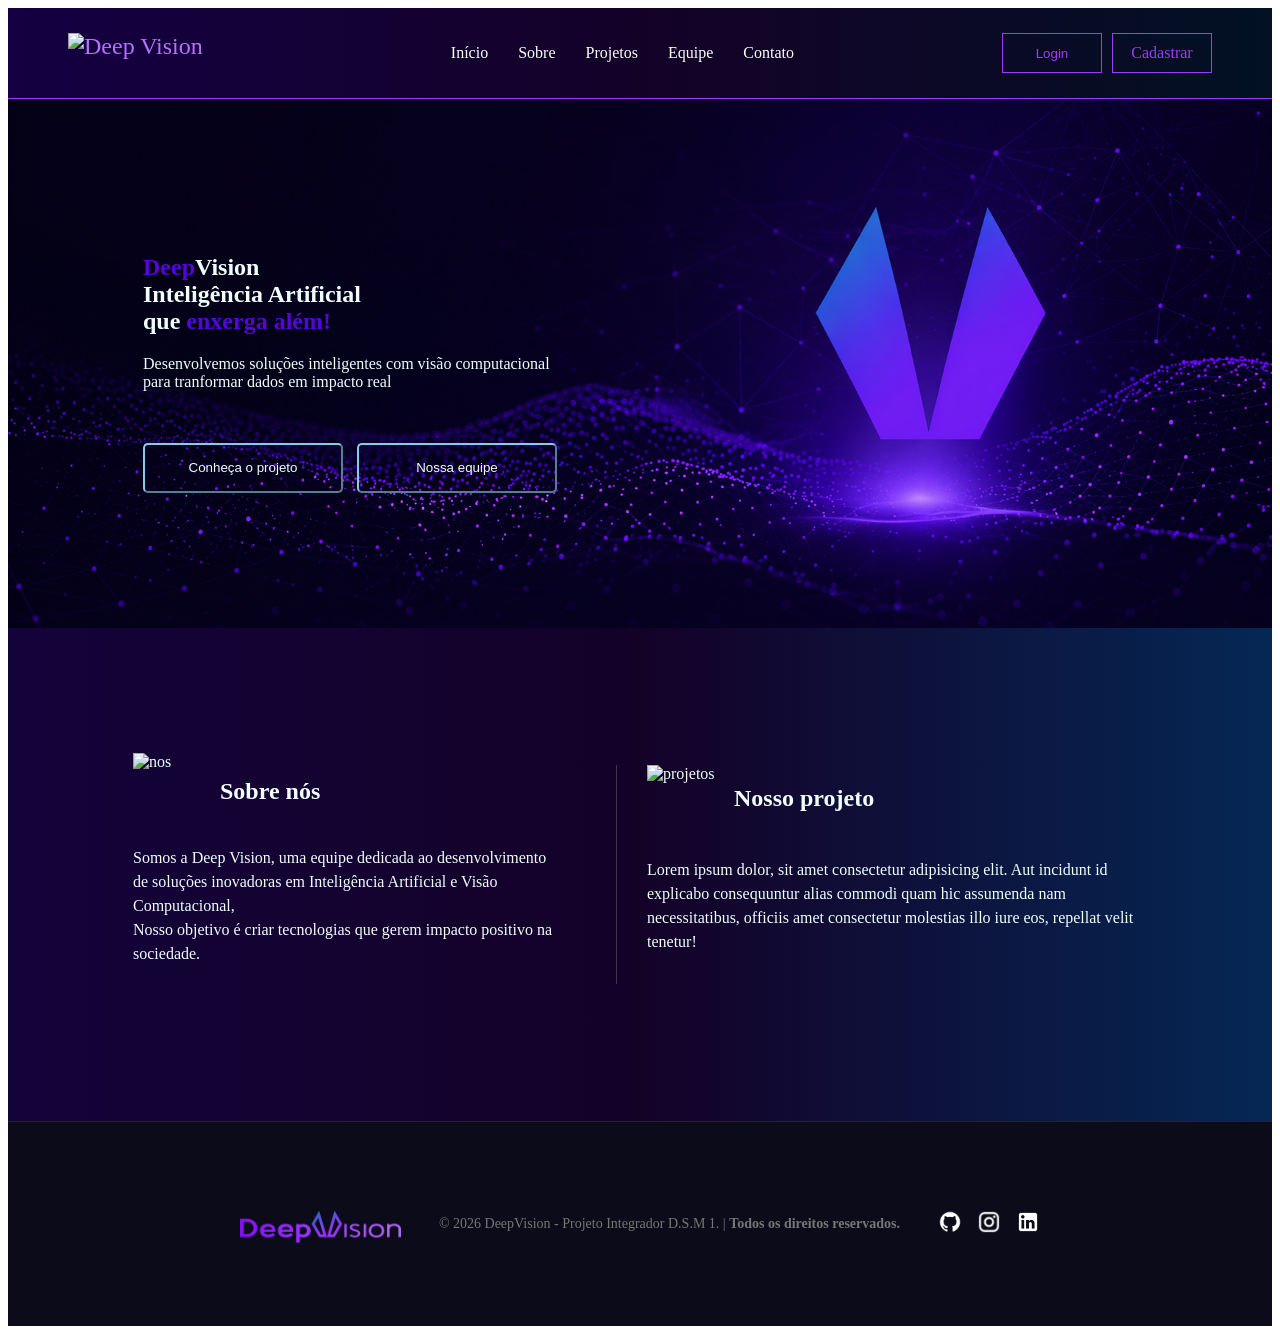
==== WebSite/CodZero_DeepVision/index.html @ 5c1a1e33 "betaSite" ====
<!-- Comentários estão acima da tag referenciada. - Kawan-->
<!doctype html>
<html lang="pt-br">
  <head>
    <meta charset="UTF-8" />
    <meta name="viewport" content="width=device-width, initial-scale=1.0" />
    <title>DeepVision - Technologies</title>
    <link rel="stylesheet" href="styles.css" />
  </head>

  <!----------------------------------------------------------------------------------------------------------------------------------->

  <!-- Tag <BODY> se refere ao corpo principal do site, sua estrutura visível como um todo. -->
  <body>
    <div id="topo"></div>
    <!-- Tag <HEADER> diz para página que ali dentro contém um CABEÇALHO | SEMÂNTICA-->
    <header>
      <!-- Tag <NAV> diz para o navegador "Aqui tem NAVegação / LINKS" | SEMÂNTICA-->
      <nav class="nav">
        <!-- LOGO COMO IMAGEM -->
        <img src="/Logo.png" alt="Deep Vision" class="logo" />

        <ul class="menu">
          <li><a href="#">Início</a></li>
          <li><a href="#">Sobre</a></li>
          <li><a href="#">Projetos</a></li>
          <li><a href="#">Equipe</a></li>
          <li><a href="#">Contato</a></li>
        </ul>

        <!-- Tag <DIV> agrupa elementos, serve como "container" | NÃO SEMÂNTICA -->

        <div class="login-cadastro-grupo">
          <!-- BOTÃO DE LOGIN -->
          <button class="btnLogin">Login</button>
          <!-- BOTÃO DE CADASTRO -->
          <a href="#cadastro" class="btnCadastro">Cadastrar</a>
          <!-- <button href="#cadastro"class="btnCadastro">Cadastro</button> -->
        </div>
      </nav>

      <!-- Tag <SECTION> divide o conteúdo em *BLOCOS* "temáticos", parte independente que se relaciona com o contexto da página. | SEMÂNTICA-->
      <section class="downHeader">
        <h1>
          <strong id="format">Deep</strong>Vision <br />
          Inteligência Artificial
          <br />
          que <strong id="format">enxerga além! </strong>
        </h1>

        <p>
          Desenvolvemos soluções inteligentes com visão computacional
          <br />
          para tranformar dados em impacto real
        </p>

        <br /><br />
        <button class="btn" type="checkbox" placeholder="Conheça o projeto">
          Conheça o projeto
        </button>
        <button class="btn" type="checkbox" placeholder="">Nossa equipe</button>
      </section>
    </header>

    <!------------------------------------------------------------------------------------------------------------------------------------------------>

    <main>
      <!-- Abaixo encontra-se uma seção que diz sobre a EQUIPE e alguns dos nossos PROJETOS. -->
      <section class="main1section">
        <div class="textSobre">
          <div class="titulo-bloco">
            <img src="/images_icon/Group 28.png" alt="nos" />
            <h1>Sobre nós</h1>
          </div>
          <p>
            Somos a Deep Vision, uma equipe dedicada ao desenvolvimento <br />
            de soluções inovadoras em Inteligência Artificial e Visão
            Computacional, <br />Nosso objetivo é criar tecnologias que gerem
            impacto positivo na sociedade.
          </p>
        </div>

        <div class="textProjeto">
          <div class="titulo-bloco">
            <img src="/images_icon/Group29.png" alt="projetos" />
            <h1>Nosso projeto</h1>
          </div>
          <p>
            Lorem ipsum dolor, sit amet consectetur adipisicing elit. Aut
            incidunt id explicabo consequuntur alias commodi quam hic assumenda
            nam necessitatibus, officiis amet consectetur molestias illo iure
            eos, repellat velit tenetur!
          </p>
        </div>
      </section>
      <section></section>
      <section></section>
    </main>

    <!----------------------------------------------------------------------------------------------------------------------------------------->
    <!----------------------------------------------------------------------------------------------------------------------------------------->
    <!-- Tag <FOOTER> diz a página "aqui é o **RODAPÉ** do site" | SEMÂNTICO -->
    <footer class="footer">
      <!-- container interno para organizar o conteúdo -->
      <div class="footer-content">
        <img src="Logo.png" alt="Deep Vision" class="logo" />

        <!-- direitos autorais| &copy representa o "c comercial = ©" -->
        <p class="footer-copy">
          &copy; 2026 DeepVision - Projeto Integrador D.S.M 1. |
          <strong>Todos os direitos reservados.</strong>
        </p>

        <!-- links para redes sociais -->
        <div class="social">
          <!-- ! target="_blank" faz com que se abra uma nova guia quando o usuário clica no link ! -->
          <a
            href="https://github.com/kawanvinicius742-wq/Projeto_Integrador_TEA"
            target="_blank"
            ><img src="images_icon/vb/mdi_github.png" alt="GitHub"
          /></a>
          <a href="https://www.instagram.com/" target="_blank"
            ><img src="images_icon/vb/mdi_instagram.png" alt="Instagram"
          /></a>
          <a href="https://br.linkedin.com/" target="_blank"
            ><img src="images_icon/vb/mdi_linkedin.png" alt="LinkedIn"
          /></a>
        </div>
      </div>
    </footer>

    <!-- MODAL DE CADASTRO -->
    <div id="cadastro" class="modal">
      <!-- FUNDO ESCURO -->
      <a href="#topo" class="modal-overlay"></a>

      <!-- CAIXA DO FORMULÁRIO -->
      <div class="modal-content">
        <!-- BOTÃO FECHAR -->

        <a href="#topo" class="close">&times;</a>

        <h2>Cadastro de Usuário</h2>

        <form>
          <input class="cad" type="text" placeholder="Nome Completo" required />
          <input class="cad" type="email" placeholder="Email" required />
          <input class="cad" type="password" placeholder="Senha" required />
          <input class="cad" type="password" placeholder="Confirmar Senha" required />

          <button type="submit" class="btn">Cadastrar</button>
        </form>
      </div>
    </div>

    <!--NADA FICA ABAIXO DAS TAGS <BODY> E <HTML> ! Por lógica, nada também ficará abaixo da Tag <FOOTER> (RODAPÉ).------------------------------------------------------------------------------------------------------------------------------->
  </body>
</html>
---- WebSite/CodZero_DeepVision/styles.css ----
/*

- Uso do ".CLASS"
Pode ser usada várias vezes
Serve para reutilizar estilo
Mais usada no dia a dia.

- Uso do "#ID"
Deve ser único na página
Identifica um elemento específico.

*/

/*-------------------------------------------------------------------------------------------------------------------------------------------*/

/* ! HEADER ! CABEÇALHO !*/
/* NAVBAR */
.nav {
  display: flex; /* coloca tudo em linha */
  justify-content: space-between; /* logo esquerda, menu direita */
  align-items: center; /* alinha vertical */
  padding: 20px 60px;
  border-bottom: 0.5px solid #9c3cfb;

  background: linear-gradient(
    90deg,
    /* ângulo horizontal */ #140042 0%,
    /* início */ #140128 50%,
    /* meio (roxo destaque) */ #021124 100% /* fim (azul) */
  );
}

/* LOGO / Imagem DeepVision */
.logo {
  color: #b870ff;
  font-size: 24px;
  height: 40px; /* controla o tamanho da logo */
}

/* .menu é a classe da tag "ul" que está dentro das tags "header" e "nav" */
/* MENU / Inicio - Sobre - Projetos - Equipe - Contato*/
.menu {
  display: flex; /* deixa links lado a lado */
  gap: 30px; /* espaço entre eles (links) */
  list-style: none; /* remove bolinhas de tópico da frente do "li"/links */
}

/* LINKS */
.menu a {
  text-decoration: none;
  color: white;
  font-size: 16px;
  transition: 0.3s;
}

/* HOVER - A função está deixando os links em cor roxa ao passar com mouse por cima*/

.menu a:hover {
  color: #9c3cfb;
}

/* MAIN SECTION "HEADER" */

#format {
  color: rgb(85, 5, 214);
}
.downHeader {
  color: azure;
  /*background-color: #2c0ba3; */
  background-image: url(backgroundHeader.png);
  background-position: center;
  background-size: cover;
  background-repeat: no-repeat;
  padding: 135px;
}

.btn {
  width: 200px; /* largura fixa (padroniza todos) */
  height: 50px; /* altura fixa */

  display: inline-flex; /* permite centralizar conteúdo */
  justify-content: center; /* centraliza horizontal */
  align-items: center; /* centraliza vertical */

  size: 30px;
  background-color: transparent;
  color: azure;
  padding: 20px;
  border-radius: 5px;
  margin-right: 10px;
  cursor: pointer;
  transition: all 0.3s ease;
  outline: none;
  border-color: #8cc9e4;
}

.btn:hover {
  /* "color" indica a cor do texto dentro do botão. */
  color: #fff;
  /* "transform" aumenta ou diminui o tamanho do botão ao posicionar seta em cima. scale(1) é o padrão e não altera nada! */
  transform: scale(0.9);
  /* "box-shadow" acrescenta uma sombra estilizada ao botão. */
  box-shadow: 0 8px 16px rgba(8, 0, 13, 0.5);
}

.btnLogin {
  width: 100px;
  height: 40px;

  border: 1px solid #9c3cfb;
  color: #9c3cfb;
  background: transparent;
  cursor: pointer;
}

/* HOVER */
.btnLogin:hover {
  background: #9c3cfb;
  color: white;
}

.btnCadastro {
  width: 100px;
  height: 40px;

  /* Está impedindo o botao cadastro de aumentar */
  box-sizing: border-box;

  text-decoration: none; /* REMOVE sublinhado do link */
  text-align: center;
  display: inline-flex; /* permite centralizar conteúdo */

  /* align-itens colocou o texto exatamente no centro do botão */
  align-items: center;
  justify-content: center; /* centraliza horizontal */

  border: 1px solid #9c3cfb;
  color: #9c3cfb;
  background: transparent;
  cursor: pointer;
}

/* HOVER */
.btnCadastro:hover {
  background: #9c3cfb;
  color: white;
}

/* AGRUPA LOGIN + CADASTRO */
.login-cadastro-grupo {
  display: flex; /* coloca lado a lado */
  gap: 10px; /* espaço entre os botões */
}

/*  */

/* MODAL é uma janela temporária (Ex: Login e Cadatro) que impede o usuário de interagir com a página enquanto não tomar uma ação*/
/* FUNDO ESCURO (overlay) */
.modal {
  display: none; /* começa escondido */
}

#cadastro:target {
  display: block;
}

.modal-overlay {
  position: fixed;
  top: 0;
  left: 0;
  width: 100%;
  height: 100%;

  background: rgba(0, 0, 0, 0.75); /* escurece fundo */
  backdrop-filter: blur(5px); /* leve blur */
}


/* Possível inserção de Java Script futuramente. */
/* CAIXA DO MODAL */
.cad{
  margin: 10px;
}

.modal-content {
  position: fixed;
  top: 50%;
  left: 50%;
  transform: translate(-50%, -50%);

  width: 320px;
  padding: 25px;

  /* Fundo da janela de CADASTRO */
  background: linear-gradient(145deg, #140042, #2d013e);

  border-radius: 10px;

  display: flex;
  flex-direction: column;
  gap: 15px;

  box-shadow: 0 10px 30px rgba(0, 0, 0, 0.5);
}

/* TÍTULO */
.modal-content h2 {
  margin: 0;
  text-align: center;
  color: white;
}

/* INPUTS */
.modal-content input {
  padding: 12px;
  border-radius: 6px;
  border: 1px solid rgba(255, 255, 255, 0.2);

  background: rgba(165, 0, 0, 0.05);
  color: white;

  outline: none;
  transition: 0.2s;
}

/* FOCO */
.modal-content input:focus {
  border-color: #9c3cfb;
  box-shadow: 0 0 8px rgba(156, 60, 251, 0.5);
}

/* BOTÃO */
.modal-content .btn {
  width: 100%; /* ocupa toda largura */
  height: 45px;
  margin-top: 20px;
}

/* BOTÃO FECHAR */
.close {
  position: absolute;
  top: 10px;
  right: 15px;

  font-size: 22px;
  text-decoration: none;
  color: white;
  cursor: pointer;

  transition: 0.2s;
}

/* HOVER FECHAR */
.close:hover {
  color: #9c3cfb;
}

/* ! ACIMA APENAS HEADER / CABEÇALHO (FECHADO) ! */

/*--------------------------------------------------------------------------------------------------------------------------------------------*/

/* ! MAIN ! CONTEÚDO PRINCIPAL */

/* 1º Seção / Section */
.main1section {
  color: azure;
  padding: 125px;

  align-items: center;

  /* display: flex; põe os ELEMENTOS LADO A LADO */
  display: flex;

  /* gap: 20px; da espaçamento entre os elementos */
  gap: 20px;

  background: linear-gradient(
    90deg,
    /* ângulo horizontal */ #14033a 0%,
    /* início */ #140128 50%,
    /* meio (roxo destaque) */ #052754 100% /* fim (azul) */
  );
}

/* IMAGEM */
.main1section img {
  width: 77px; /* controla tamanho */
  height: 77px;
}

/* BLOCO DE TEXTO */
.textSobre {
  max-width: 500px; /* limita largura do texto */
}

/* TÍTULOS */
.textSobre h1 {
  margin-bottom: 10px;
}

/* AGRUPA ÍCONE + TÍTULO */
.titulo-bloco {
  display: flex; /* coloca lado a lado */
  align-items: center; /* alinha verticalmente */
  gap: 10px; /* espaço entre ícone e texto */
  margin-bottom: 10px;
}

/* TAMANHO PADRÃO DOS ÍCONES */
.icon {
  width: 50px;
  height: 50px;
}

/* remove margens padrão do h1 */
.titulo-bloco h1 {
  margin: 0;
}

.textProjeto {
  border-left: 1px solid rgba(255, 255, 255, 0.2); /* linha vertical */
  padding-left: 30px; /* afasta o texto da linha */
}

/* PARÁGRAFOS */
.textSobre p {
  margin-bottom: 30px;
  line-height: 1.5; /* melhora leitura */
}

/* BLOCO DE TEXTO */
.textProjeto {
  max-width: 500px; /* limita largura do texto */
}

/* TÍTULOS */
.textProjeto h1 {
  margin-bottom: 10px;
}

/* PARÁGRAFOS */
.textProjeto p {
  margin-bottom: 30px;
  line-height: 1.5; /* melhora leitura */
}

/* 2º Seção / Section */

/* 3º Seção / Section */

/*---------------------------------------------------------------------------------------------------------------------------------------------*/
/* ! FOOTER ! RODAPÉ ! */
.footer {
  background: #0b0b1a; /* fundo escuro */
  padding: 40px 20px; /* espaço interno */
  text-align: center; /* centraliza tudo */
  border-top: 1px solid rgba(255, 255, 255, 0.1); /* linha superior */
}

/* CONTEÚDO INTERNO FOOTER/RODAPÉ */
.footer-content {
  max-width: 800px; /* limita largura */
  margin: 0 auto; /* centraliza */
  display: flex; /* coloca os elementos lado a lado */
  justify-content: space-between; /* distribui espaço */
  align-items: center; /* alinha verticalmente */
  padding: 40px;
}

/* COPYRIGHT */
.footer-copy {
  color: #777; /* mais discreto */
  font-size: 14px;
}

.social {
  display: flex; /* deixa os ícones lado a lado */
  gap: 15px; /* espaço entre eles */
}

.social img {
  height: 24px; /* tamanho dos ícones */
  cursor: pointer; /* cursor de clique */
  transition: 0.3s;
}

.social img:hover {
  transform: scale(1.1); /* leve aumento ao passar o mouse */
}
/*FIM--------------------------------------------------------------------------------------------------------------------------------------------*/
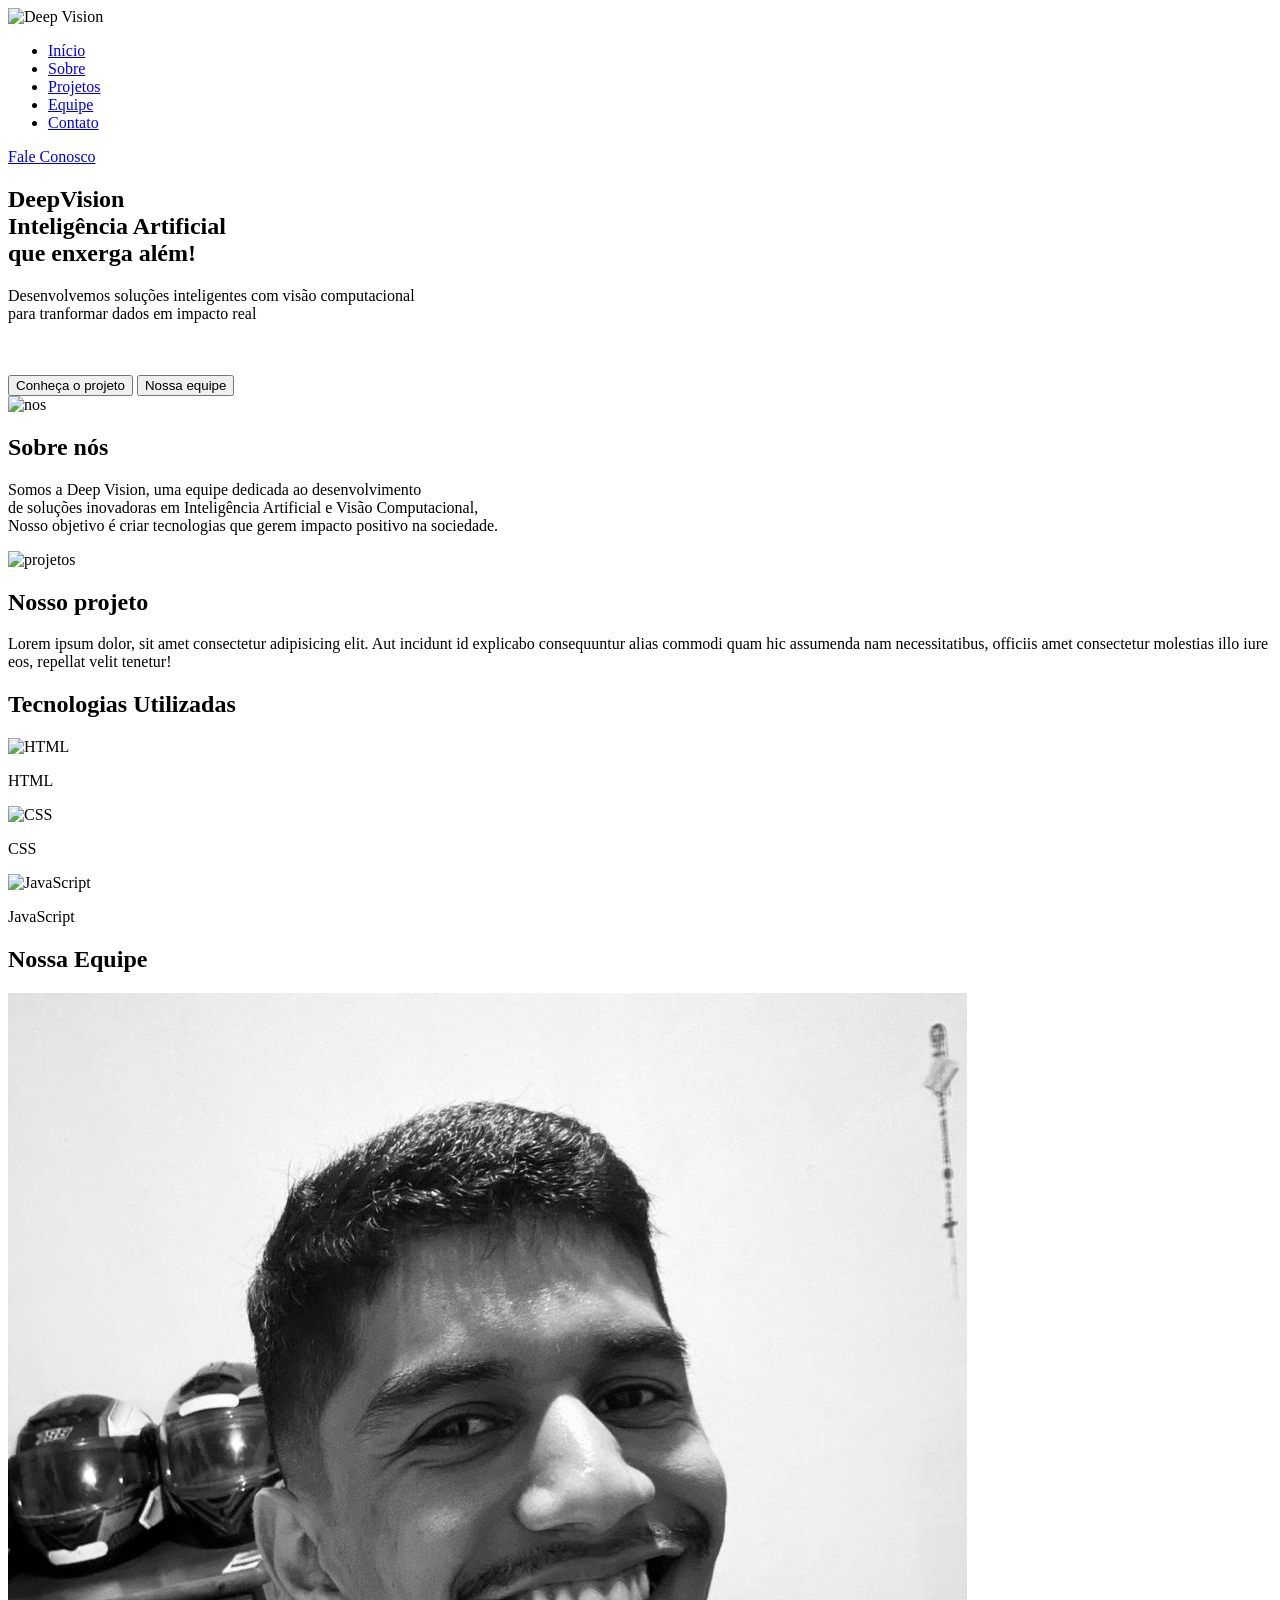
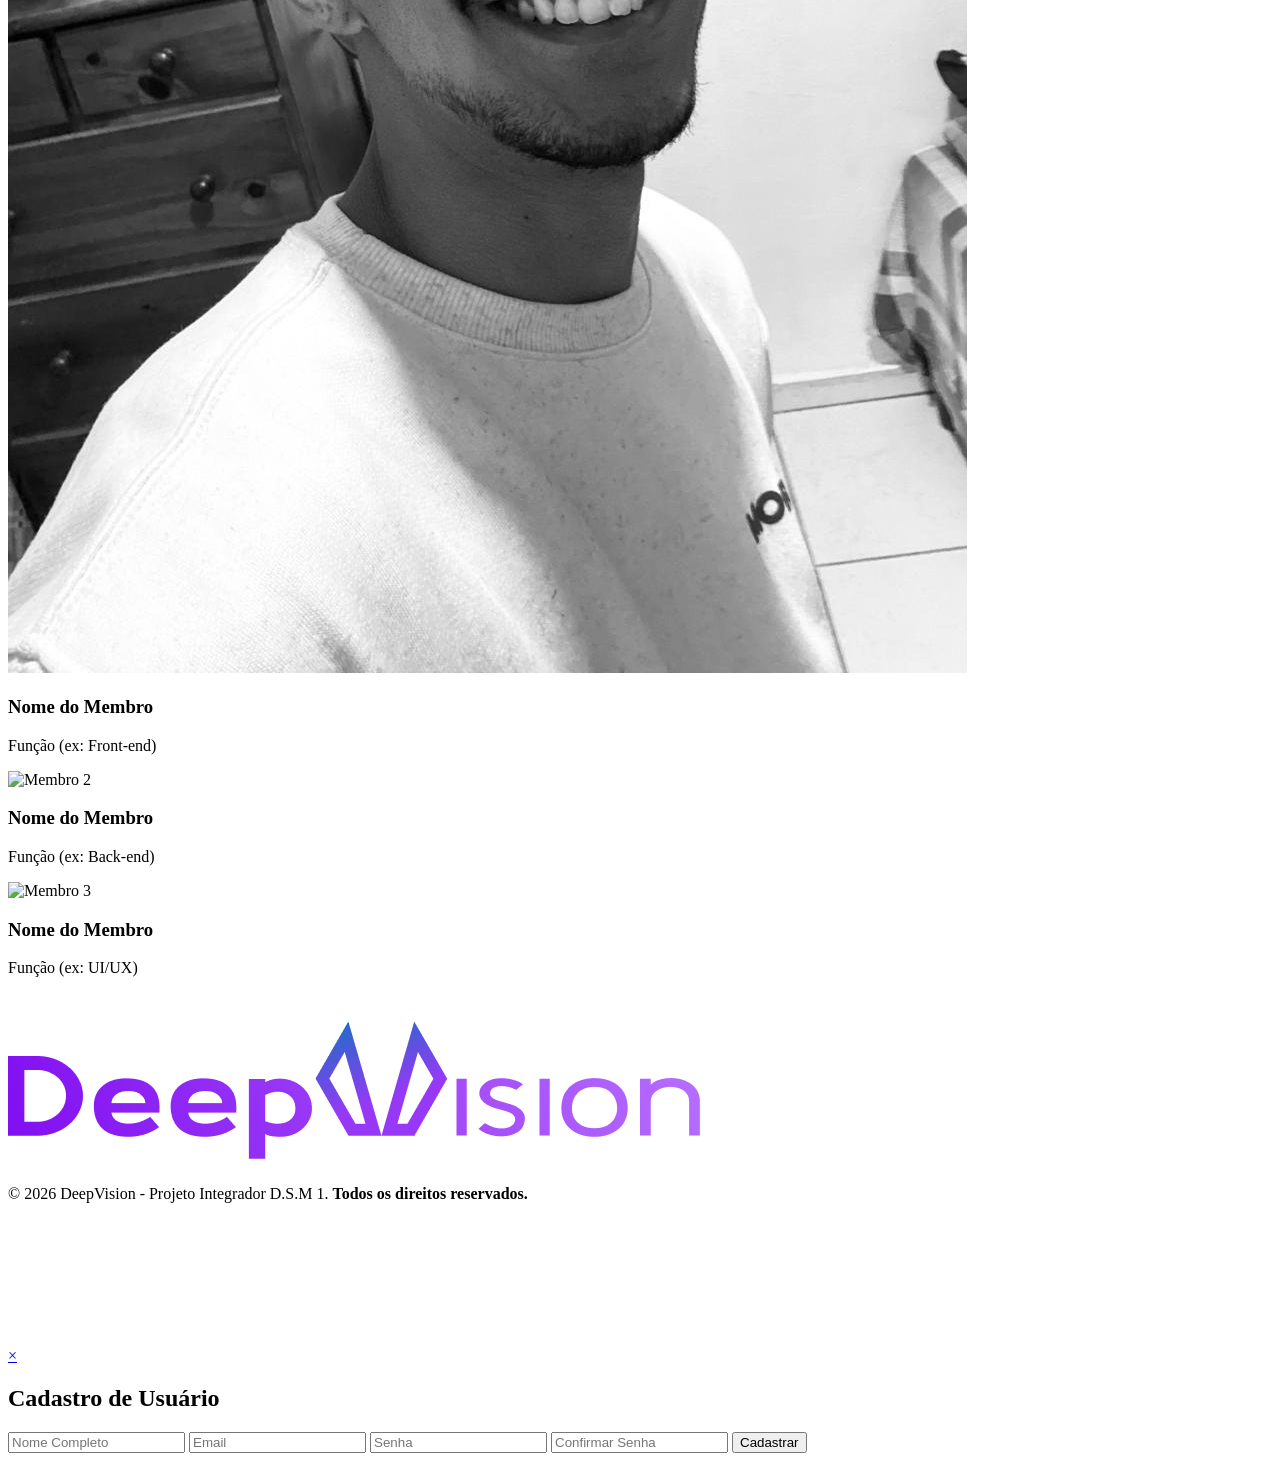
==== commit cad66444: "att" ====
--- a/WebSite/CodZero_DeepVision/index.html
+++ b/WebSite/CodZero_DeepVision/index.html
@@ -1,13 +1,35 @@
 <!-- Comentários estão acima da tag referenciada. - Kawan-->
+<!-- Este documento usa HTML5 -->
 <!doctype html>
+<!-- Idioma da página = português do Brasil -->
 <html lang="pt-br">
   <head>
+    <!-- permite acentos (á, é, ç) -->
     <meta charset="UTF-8" />
+    <!-- 
+    Responsividade é a capacidade de um site se adaptar automaticamente a diferentes tamanhos de tela.
+
+    viewport = área visível da página no dispositivo 
+    width=device-width = faz a largura da página = largura real do dispositivo
+    initial-scale=1.0 = define o zoom inicial = 100%
+    -->
     <meta name="viewport" content="width=device-width, initial-scale=1.0" />
+    <!-- Nome da aba do navegador -->
     <title>DeepVision - Technologies</title>
-    <link rel="stylesheet" href="styles.css" />
+    <!-- SEO | Mecanismos de busca -->
+    <meta
+      name="description"
+      content="Projeto de visão computacional desenvolvido na Fatec"
+    />
+    <!-- CSS externo -->
+    <link rel="stylesheet" href="/CSS/styles.css" />
+    <link rel="stylesheet" href="/CSS/header.css" />
+    <link rel="stylesheet" href="/CSS/main.css" />
+    <link rel="stylesheet" href="/CSS/footer.css" />
   </head>
 
+  <!----------------------------------------------------------------------------------------------------------------------------------->
+  <!----------------------------------------------------------------------------------------------------------------------------------->
   <!----------------------------------------------------------------------------------------------------------------------------------->
 
   <!-- Tag <BODY> se refere ao corpo principal do site, sua estrutura visível como um todo. -->
@@ -16,8 +38,8 @@
     <!-- Tag <HEADER> diz para página que ali dentro contém um CABEÇALHO | SEMÂNTICA-->
     <header>
       <!-- Tag <NAV> diz para o navegador "Aqui tem NAVegação / LINKS" | SEMÂNTICA-->
-      <nav class="nav">
-        <!-- LOGO COMO IMAGEM -->
+      <nav class="navMenu">
+        <!-- Imagem da logo -->
         <img src="/Logo.png" alt="Deep Vision" class="logo" />
 
         <ul class="menu">
@@ -29,13 +51,10 @@
         </ul>
 
         <!-- Tag <DIV> agrupa elementos, serve como "container" | NÃO SEMÂNTICA -->
-
         <div class="login-cadastro-grupo">
-          <!-- BOTÃO DE LOGIN -->
-          <button class="btnLogin">Login</button>
           <!-- BOTÃO DE CADASTRO -->
-          <a href="#cadastro" class="btnCadastro">Cadastrar</a>
-          <!-- <button href="#cadastro"class="btnCadastro">Cadastro</button> -->
+          <a href="#cadastro" class="btnCadastro">Fale Conosco</a
+          ><!-- <button class="btnCadastro">Cadastro</button> -->
         </div>
       </nav>
 
@@ -93,21 +112,66 @@
           </p>
         </div>
       </section>
-      <section></section>
-      <section></section>
+      <section class="main2section">
+        <h1>Tecnologias Utilizadas</h1>
+
+        <div class="tech-container">
+          <!-- ITEM DE TECNOLOGIA -->
+          <div class="tech-item">
+            <img src="images_icon/html.png" alt="HTML" />
+            <p>HTML</p>
+          </div>
+
+          <div class="tech-item">
+            <img src="images_icon/css.png" alt="CSS" />
+            <p>CSS</p>
+          </div>
+
+          <div class="tech-item">
+            <img src="images_icon/js.png" alt="JavaScript" />
+            <p>JavaScript</p>
+          </div>
+        </div>
+      </section>
+      <section class="main3section">
+        <h1>Nossa Equipe</h1>
+
+        <div class="team-container">
+          <!-- MEMBRO -->
+          <div class="member">
+            <img src="membros/Kawan.jpeg" alt="Membro 1" />
+            <h3>Nome do Membro</h3>
+            <p>Função (ex: Front-end)</p>
+          </div>
+
+          <div class="member">
+            <img src="images/team2.png" alt="Membro 2" />
+            <h3>Nome do Membro</h3>
+            <p>Função (ex: Back-end)</p>
+          </div>
+
+          <div class="member">
+            <img src="images/team3.png" alt="Membro 3" />
+            <h3>Nome do Membro</h3>
+            <p>Função (ex: UI/UX)</p>
+          </div>
+        </div>
+      </section>
     </main>
 
     <!----------------------------------------------------------------------------------------------------------------------------------------->
     <!----------------------------------------------------------------------------------------------------------------------------------------->
+    <!----------------------------------------------------------------------------------------------------------------------------------------->
+
     <!-- Tag <FOOTER> diz a página "aqui é o **RODAPÉ** do site" | SEMÂNTICO -->
     <footer class="footer">
       <!-- container interno para organizar o conteúdo -->
-      <div class="footer-content">
-        <img src="Logo.png" alt="Deep Vision" class="logo" />
+      <div class="footerConteudo">
+        <img src="Logo.png" alt="Deep Vision" class="logoFooter" />
 
         <!-- direitos autorais| &copy representa o "c comercial = ©" -->
         <p class="footer-copy">
-          &copy; 2026 DeepVision - Projeto Integrador D.S.M 1. |
+          &copy; 2026 DeepVision - Projeto Integrador D.S.M 1. 
           <strong>Todos os direitos reservados.</strong>
         </p>
 
@@ -119,7 +183,7 @@
             target="_blank"
             ><img src="images_icon/vb/mdi_github.png" alt="GitHub"
           /></a>
-          <a href="https://www.instagram.com/" target="_blank"
+          <a href="https://www.instagram.com/fatecregistro/" target="_blank"
             ><img src="images_icon/vb/mdi_instagram.png" alt="Instagram"
           /></a>
           <a href="https://br.linkedin.com/" target="_blank"
@@ -129,7 +193,11 @@
       </div>
     </footer>
 
-    <!-- MODAL DE CADASTRO -->
+    <!----------------------------------------------------------------------------------------------------------------------------------------->
+    <!----------------------------------------------------------------------------------------------------------------------------------------->
+    <!----------------------------------------------------------------------------------------------------------------------------------------->
+
+    <!-- MODAL DE CADASTRO / FORMULÁRIO -->
     <div id="cadastro" class="modal">
       <!-- FUNDO ESCURO -->
       <a href="#topo" class="modal-overlay"></a>
@@ -146,13 +214,17 @@
           <input class="cad" type="text" placeholder="Nome Completo" required />
           <input class="cad" type="email" placeholder="Email" required />
           <input class="cad" type="password" placeholder="Senha" required />
-          <input class="cad" type="password" placeholder="Confirmar Senha" required />
-
+          <input
+            class="cad"
+            type="password"
+            placeholder="Confirmar Senha"
+            required
+          />
           <button type="submit" class="btn">Cadastrar</button>
         </form>
       </div>
     </div>
 
-    <!--NADA FICA ABAIXO DAS TAGS <BODY> E <HTML> ! Por lógica, nada também ficará abaixo da Tag <FOOTER> (RODAPÉ).------------------------------------------------------------------------------------------------------------------------------->
+    <!--NADA FICA ABAIXO DAS TAGS <BODY> E <HTML> ! Por lógica, nada também ficará abaixo da Tag <FOOTER> (RODAPÉ).----------------------------------------------------------------------------------------------------------------->
   </body>
 </html>
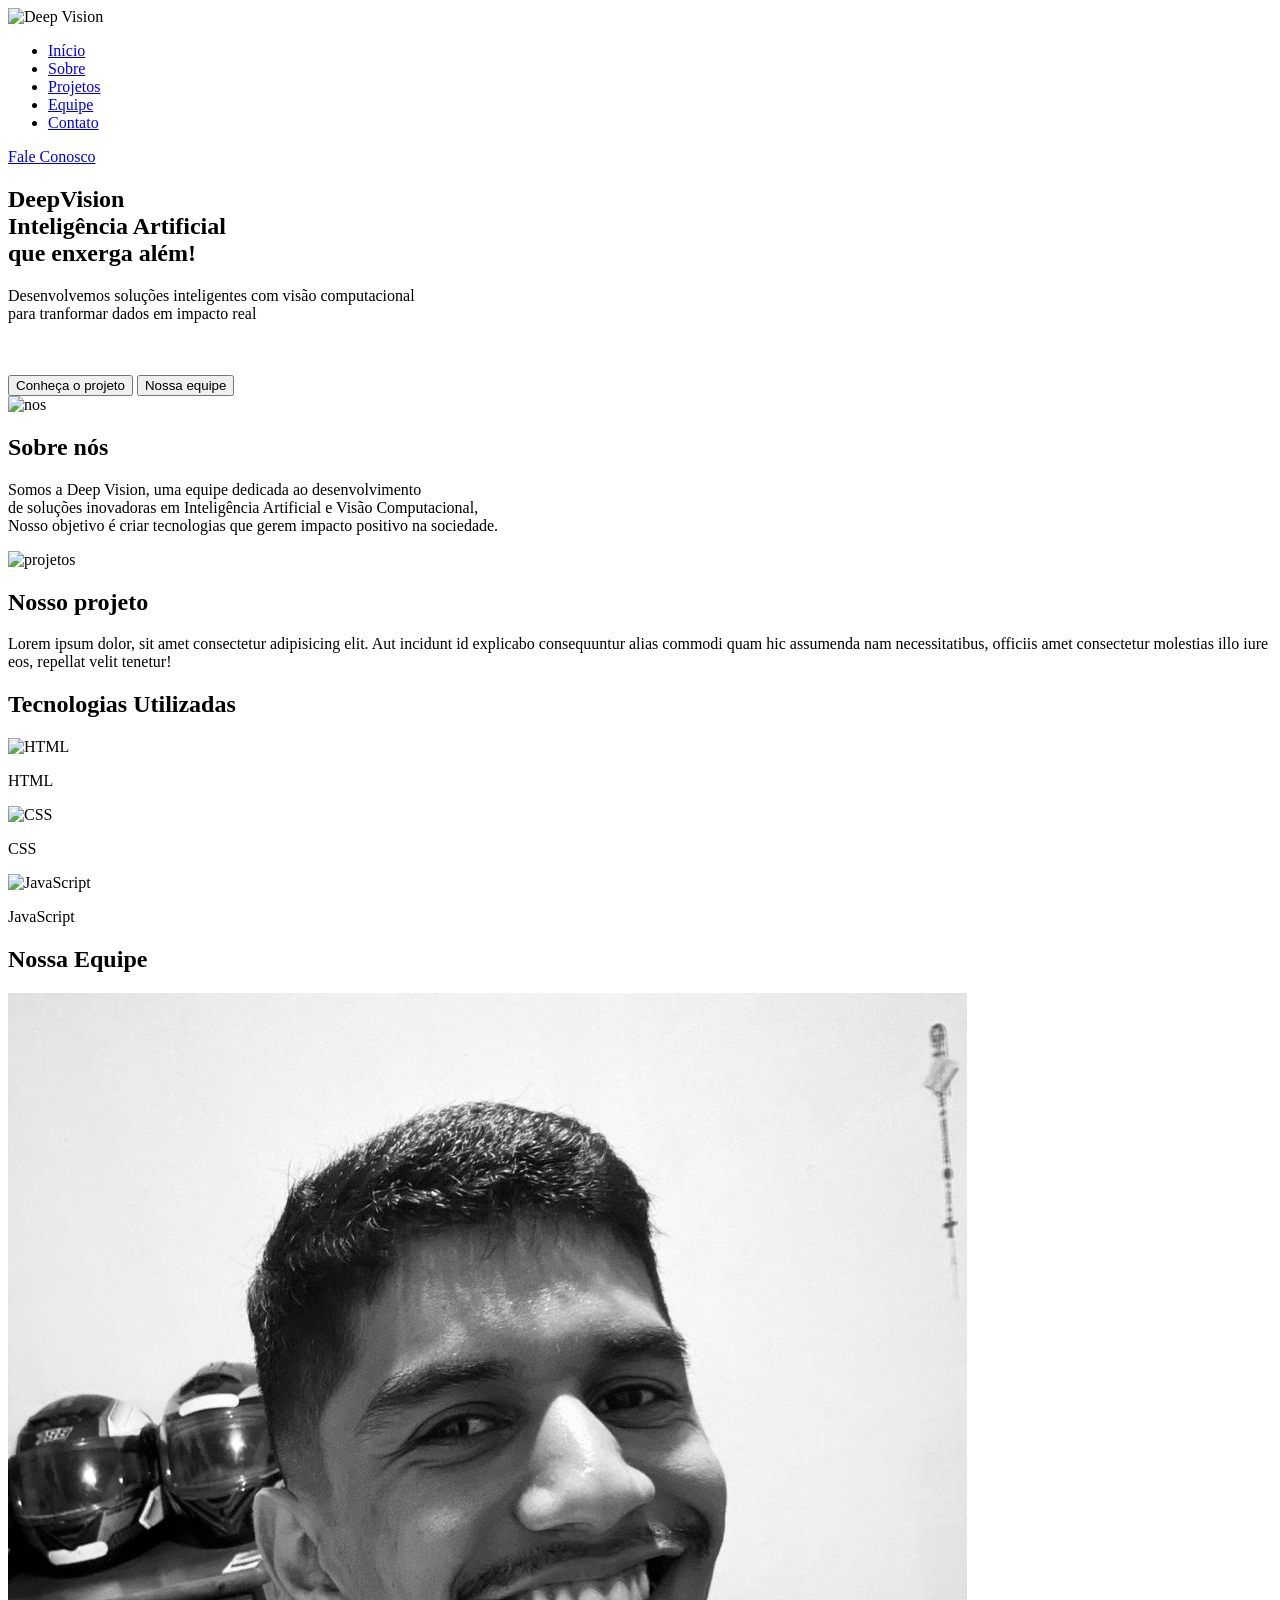
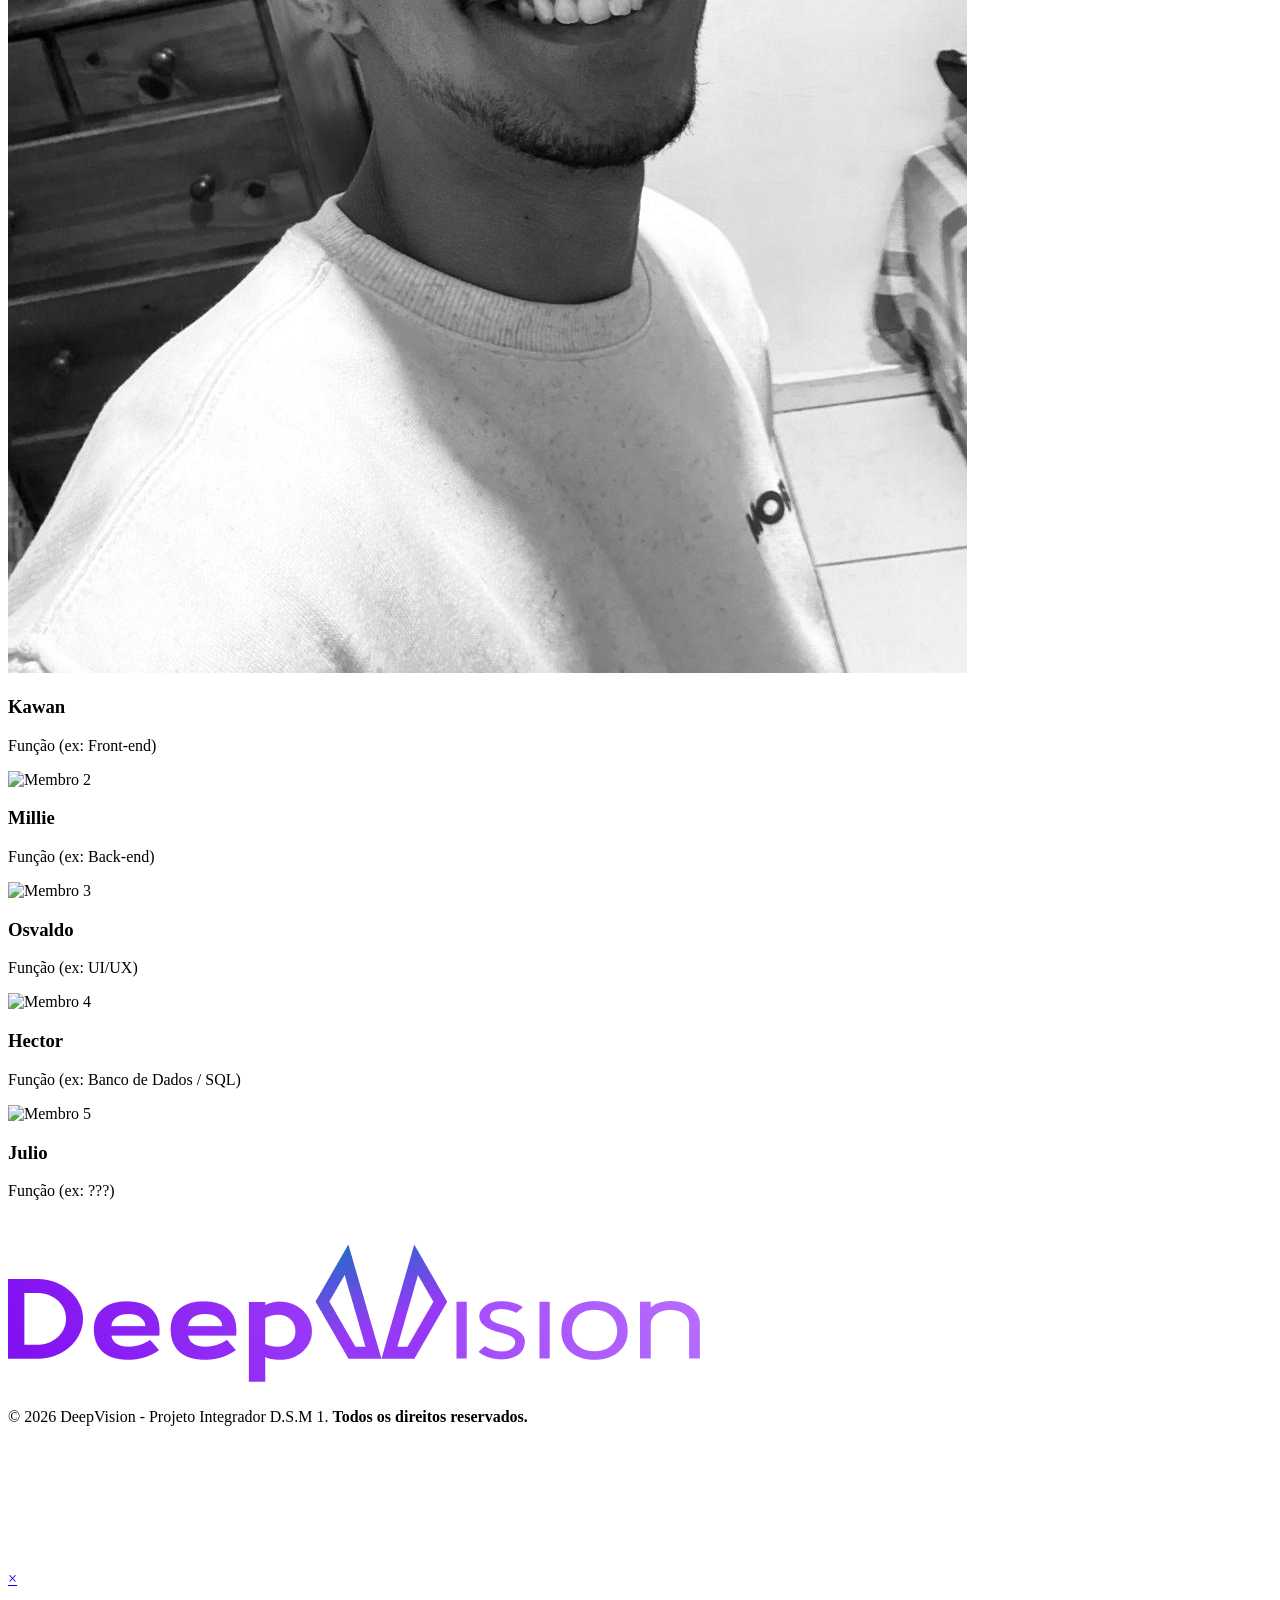
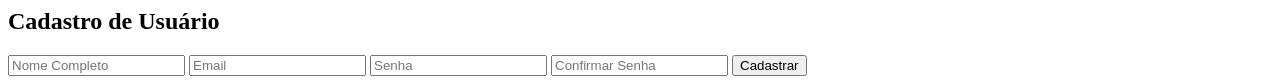
==== commit 73fd52b9: "att" ====
--- a/WebSite/CodZero_DeepVision/index.html
+++ b/WebSite/CodZero_DeepVision/index.html
@@ -140,20 +140,32 @@
           <!-- MEMBRO -->
           <div class="member">
             <img src="membros/Kawan.jpeg" alt="Membro 1" />
-            <h3>Nome do Membro</h3>
+            <h3>Kawan</h3>
             <p>Função (ex: Front-end)</p>
           </div>
 
           <div class="member">
             <img src="images/team2.png" alt="Membro 2" />
-            <h3>Nome do Membro</h3>
+            <h3>Millie</h3>
             <p>Função (ex: Back-end)</p>
           </div>
 
           <div class="member">
             <img src="images/team3.png" alt="Membro 3" />
-            <h3>Nome do Membro</h3>
+            <h3>Osvaldo</h3>
             <p>Função (ex: UI/UX)</p>
+          </div>
+
+          <div class="member">
+            <img src="images/team4.png" alt="Membro 4" />
+            <h3>Hector</h3>
+            <p>Função (ex: Banco de Dados / SQL)</p>
+          </div>
+
+          <div class="member">
+            <img src="images/team5.png" alt="Membro 5" />
+            <h3>Julio</h3>
+            <p>Função (ex: ???)</p>
           </div>
         </div>
       </section>
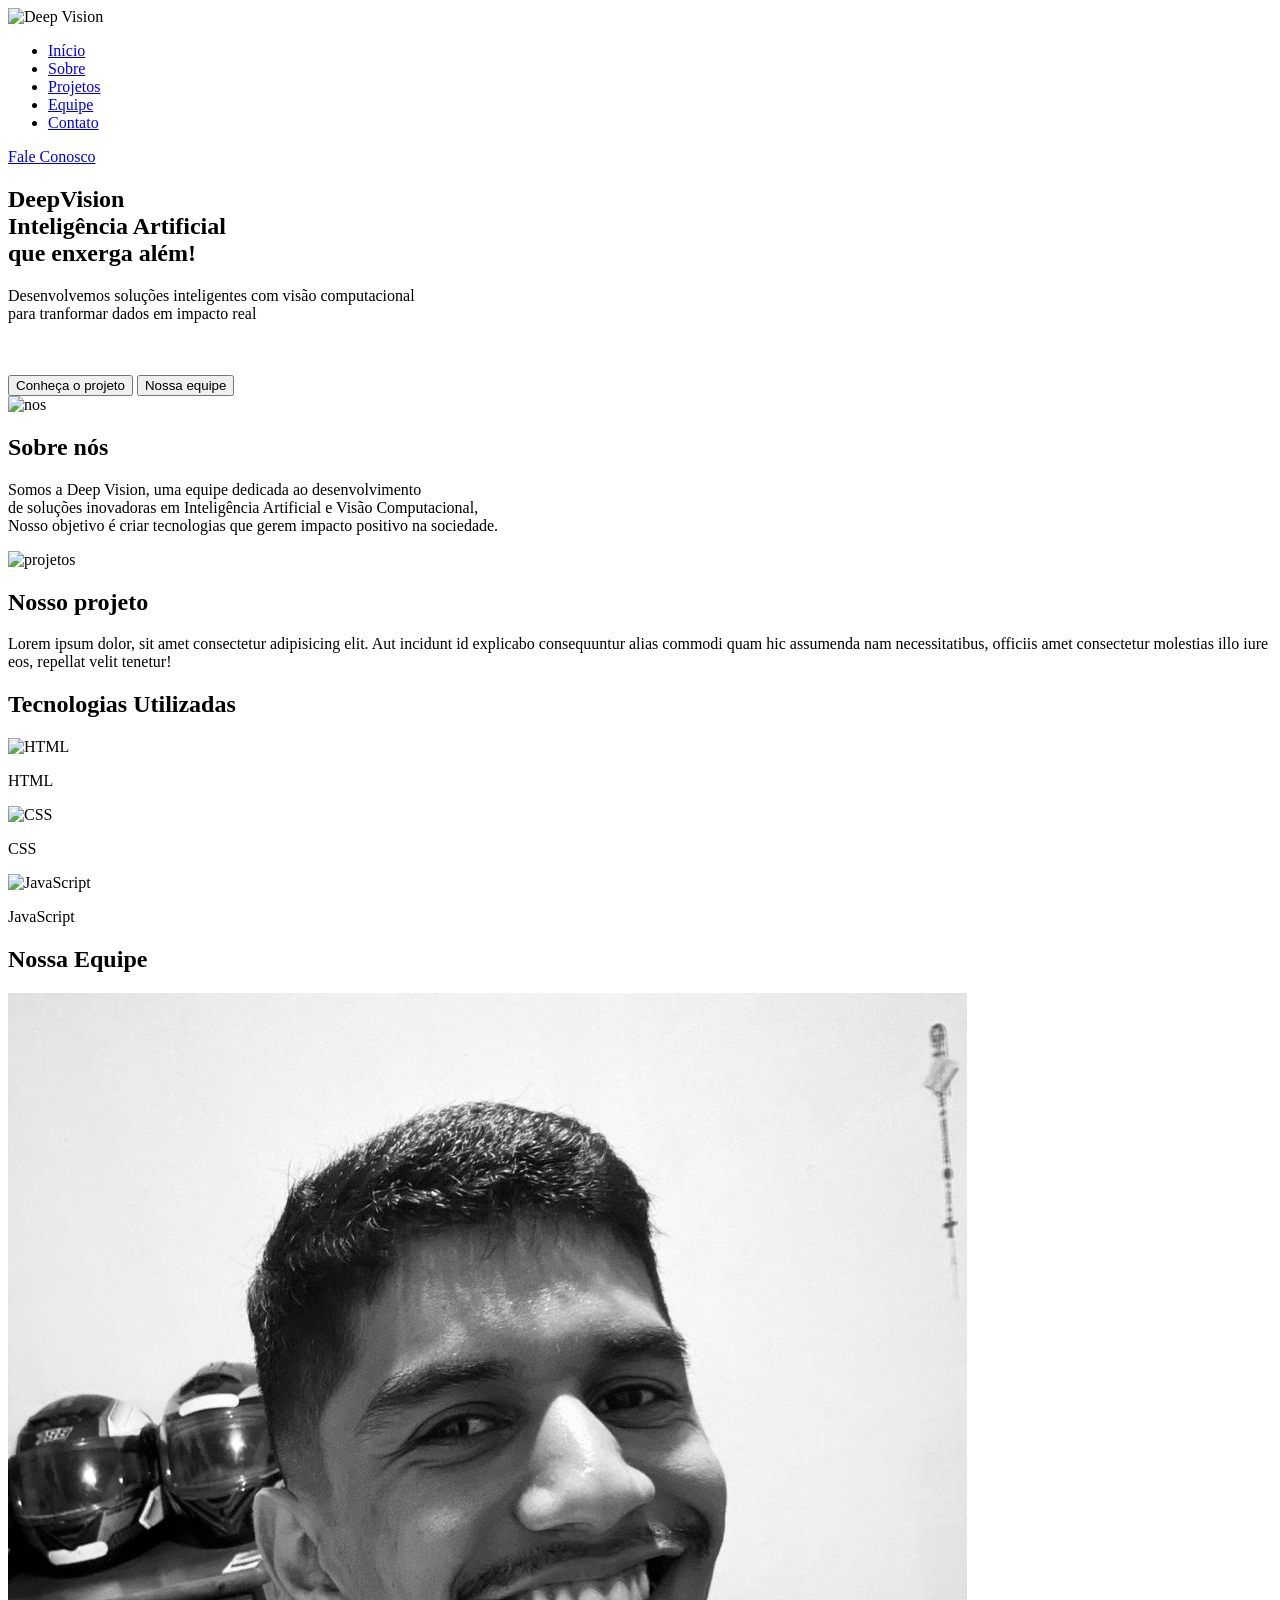
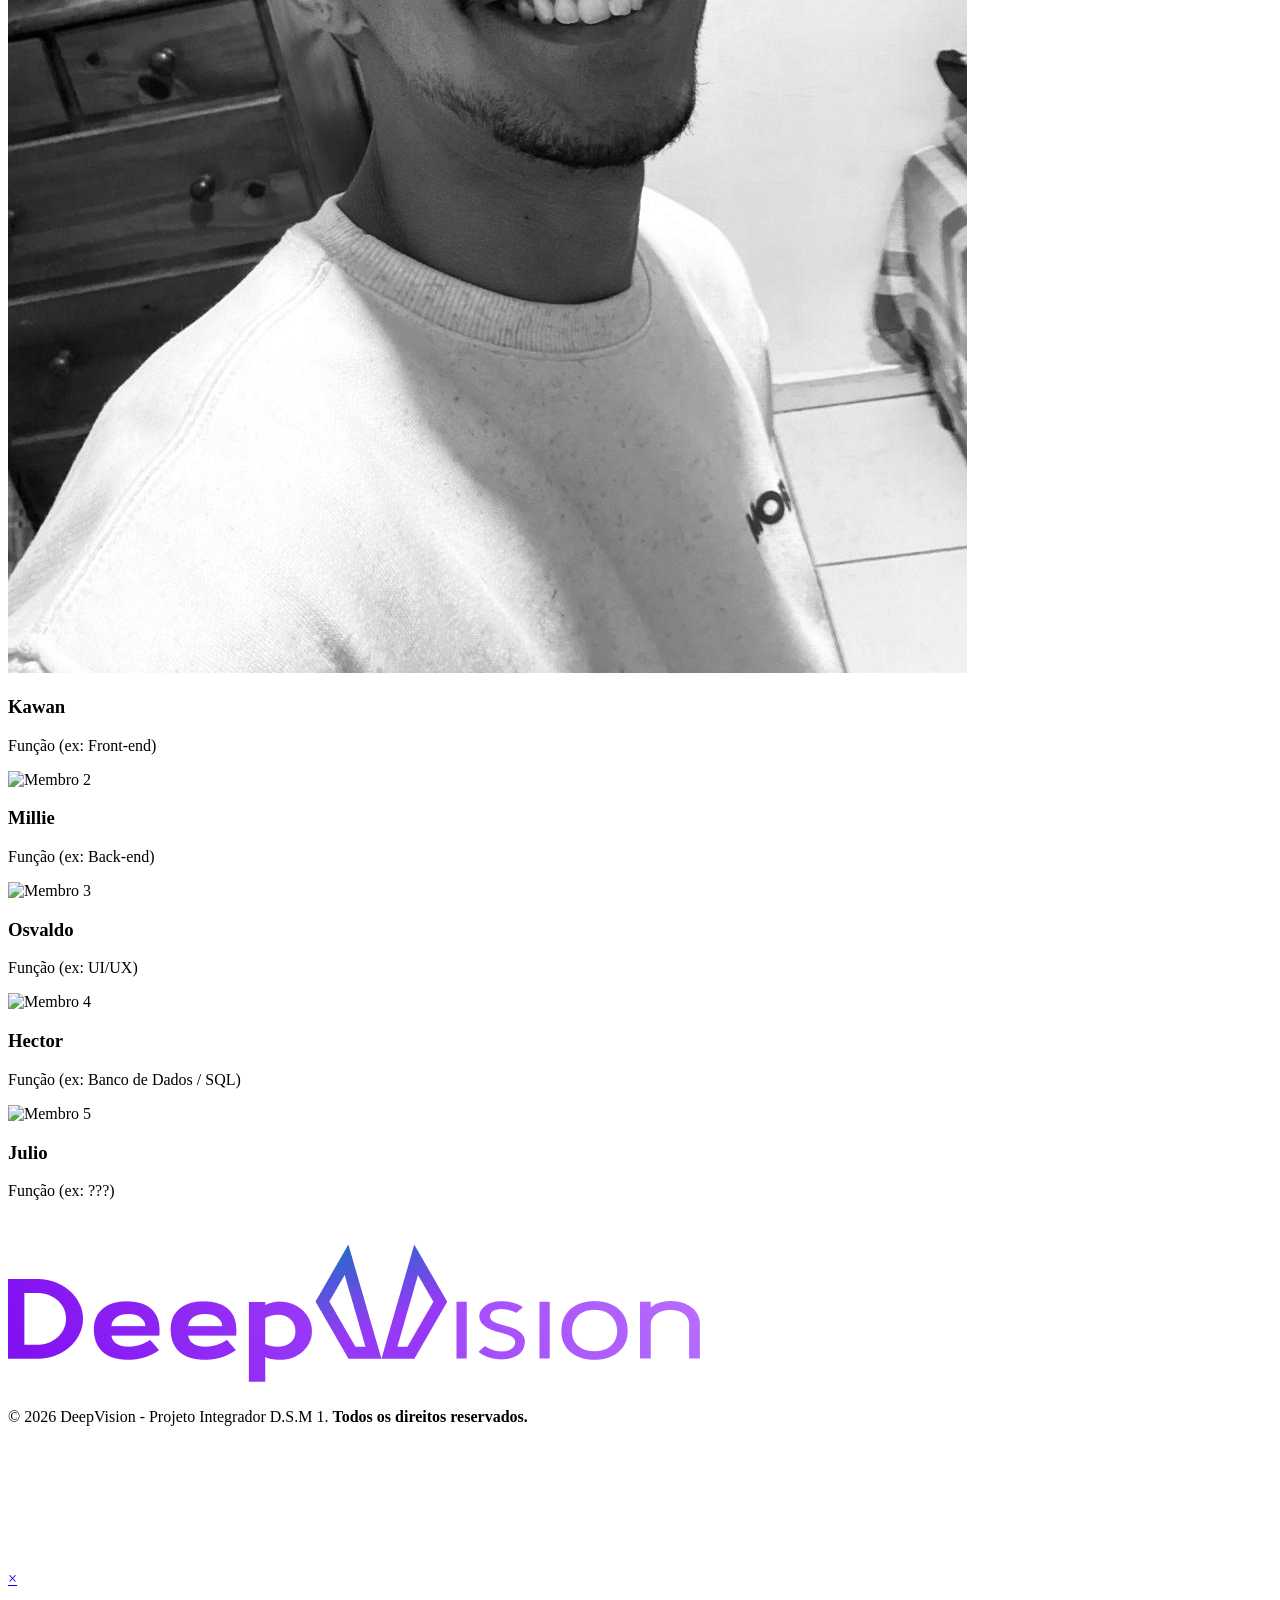
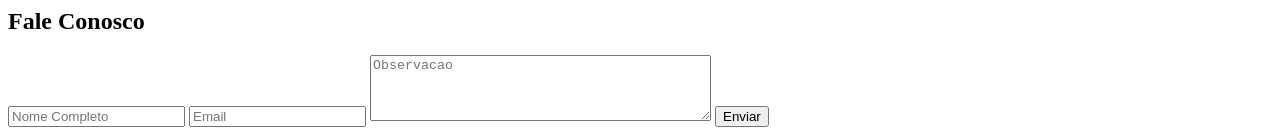
==== commit 593eb6bc: "att" ====
--- a/WebSite/CodZero_DeepVision/index.html
+++ b/WebSite/CodZero_DeepVision/index.html
@@ -183,7 +183,7 @@
 
         <!-- direitos autorais| &copy representa o "c comercial = ©" -->
         <p class="footer-copy">
-          &copy; 2026 DeepVision - Projeto Integrador D.S.M 1. 
+          &copy; 2026 DeepVision - Projeto Integrador D.S.M 1.
           <strong>Todos os direitos reservados.</strong>
         </p>
 
@@ -220,19 +220,23 @@
 
         <a href="#topo" class="close">&times;</a>
 
-        <h2>Cadastro de Usuário</h2>
+        <h2>Fale Conosco</h2>
 
         <form>
           <input class="cad" type="text" placeholder="Nome Completo" required />
           <input class="cad" type="email" placeholder="Email" required />
-          <input class="cad" type="password" placeholder="Senha" required />
-          <input
-            class="cad"
-            type="password"
-            placeholder="Confirmar Senha"
-            required
-          />
-          <button type="submit" class="btn">Cadastrar</button>
+          
+          <label>
+            <textarea class="obs"
+              rows="4"
+              cols="40"
+              name="observacoes"
+              id="observacoes"
+              placeholder="Observacao"
+            ></textarea>
+          </label>
+
+          <button type="submit" class="btn">Enviar</button>
         </form>
       </div>
     </div>
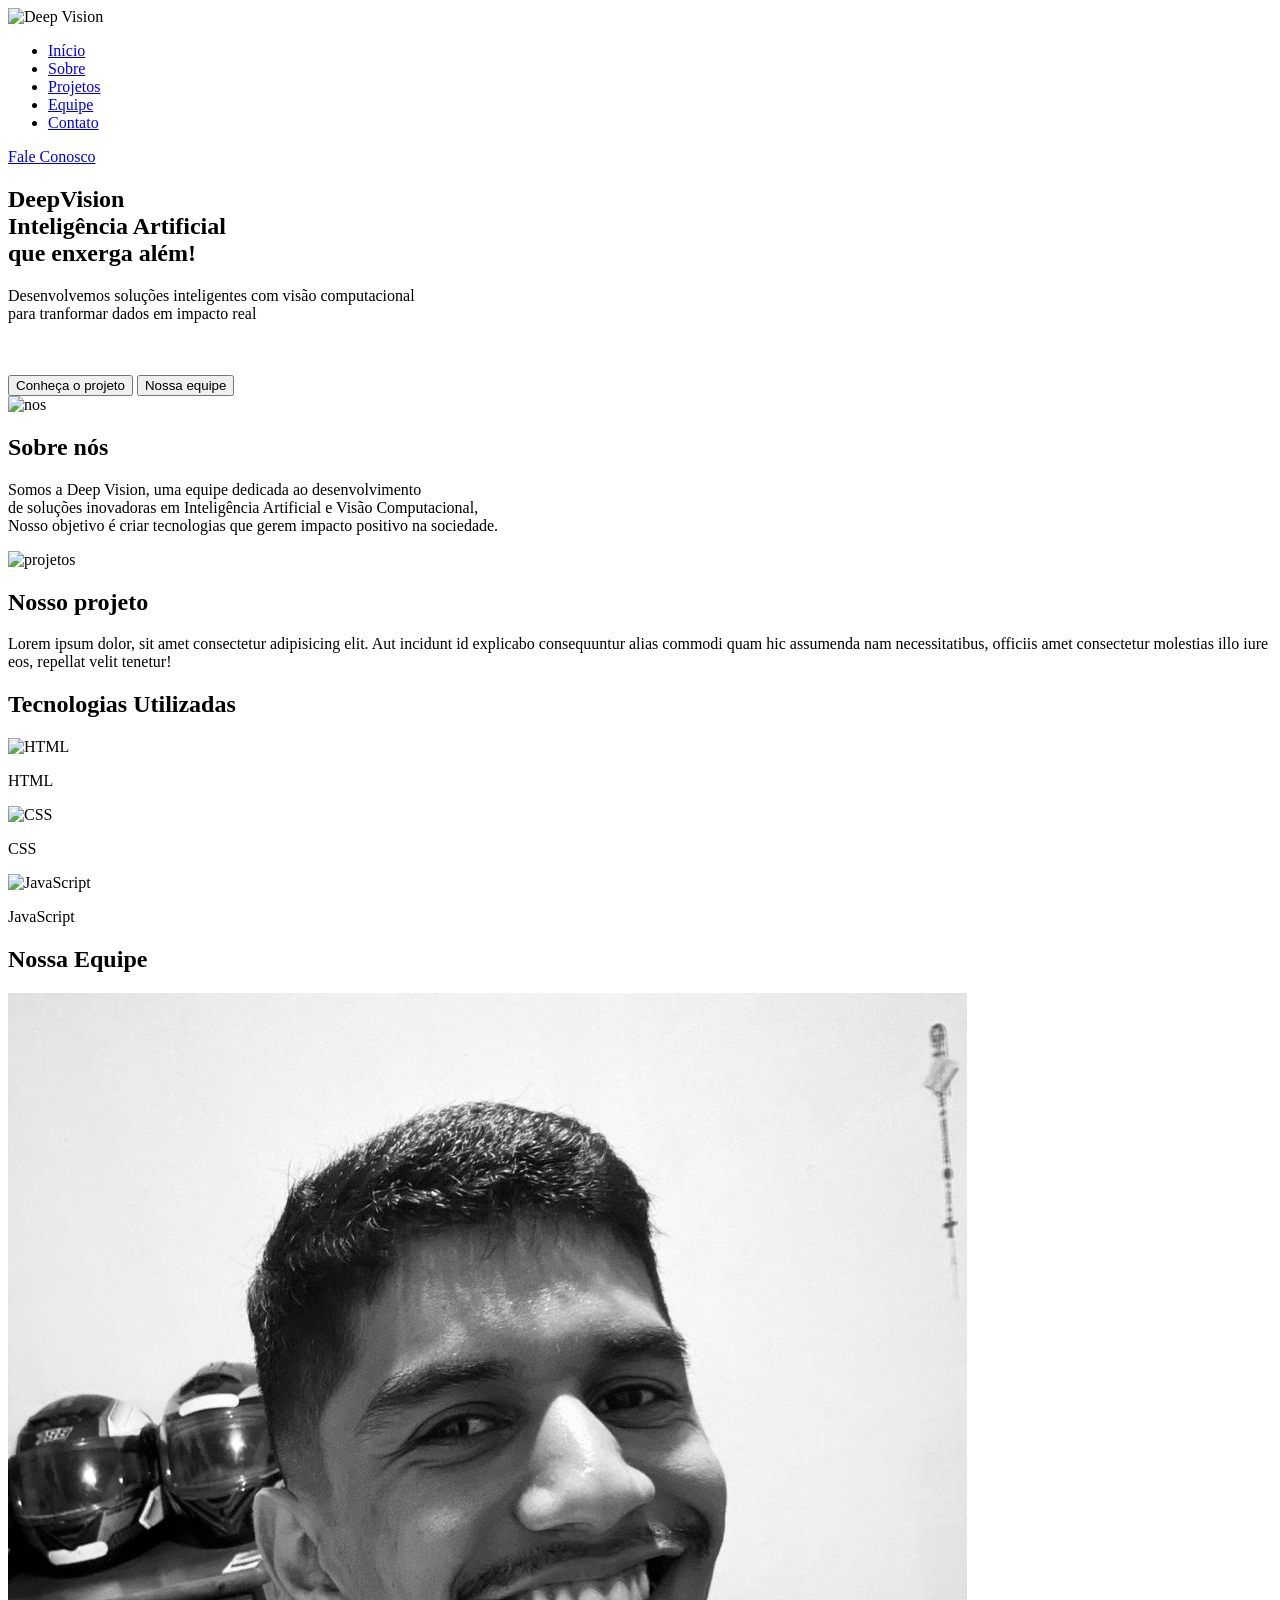
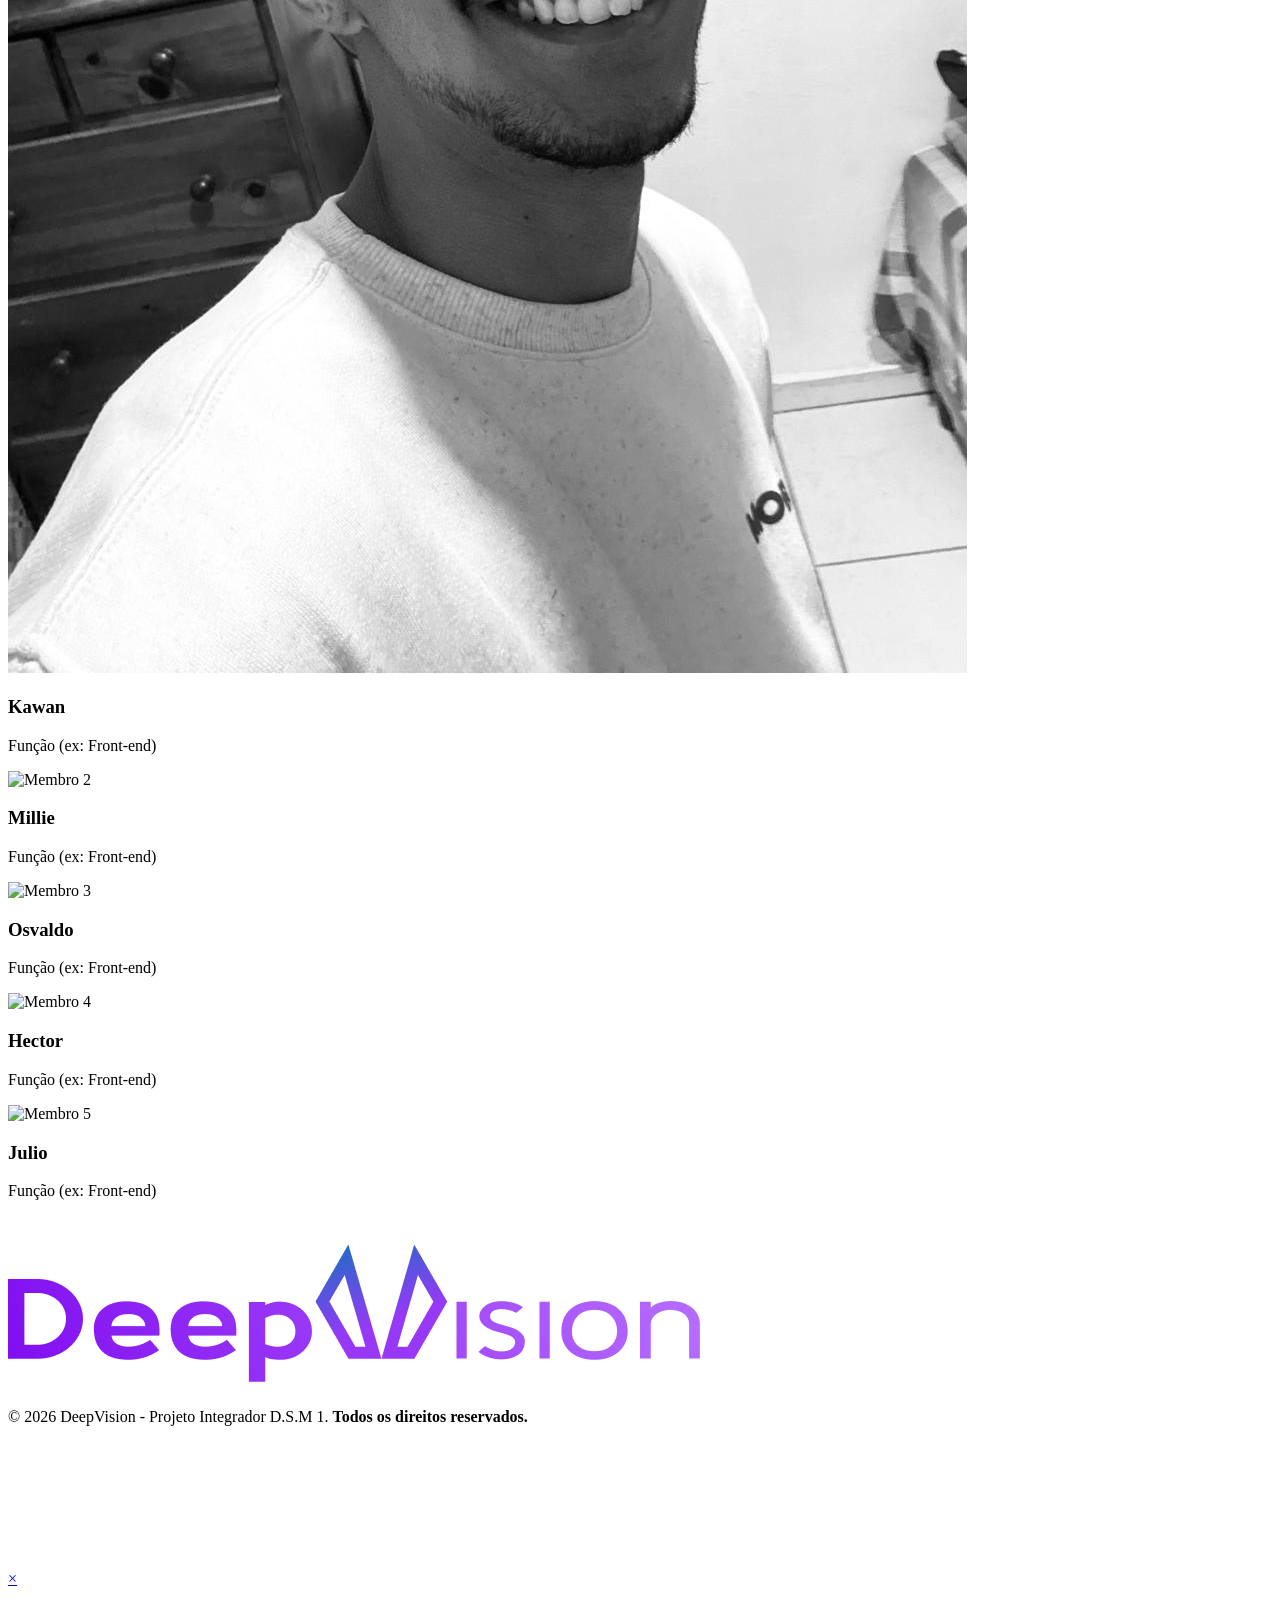
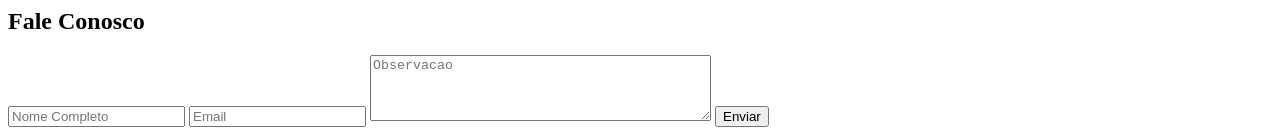
==== commit e31551f5: "versaoIncompleta" ====
--- a/WebSite/CodZero_DeepVision/index.html
+++ b/WebSite/CodZero_DeepVision/index.html
@@ -59,7 +59,16 @@
       </nav>
 
       <!-- Tag <SECTION> divide o conteúdo em *BLOCOS* "temáticos", parte independente que se relaciona com o contexto da página. | SEMÂNTICA-->
-      <section class="downHeader">
+      
+    </header>
+
+    <!----------------------------------------------------------------------------------------------------------------------------------->
+    <!----------------------------------------------------------------------------------------------------------------------------------->
+    <!----------------------------------------------------------------------------------------------------------------------------------->
+
+    <main>
+      <!--Section "downHeader" = Sessão HERO -->
+        <section class="downHeader">
         <h1>
           <strong id="format">Deep</strong>Vision <br />
           Inteligência Artificial
@@ -79,11 +88,6 @@
         </button>
         <button class="btn" type="checkbox" placeholder="">Nossa equipe</button>
       </section>
-    </header>
-
-    <!------------------------------------------------------------------------------------------------------------------------------------------------>
-
-    <main>
       <!-- Abaixo encontra-se uma seção que diz sobre a EQUIPE e alguns dos nossos PROJETOS. -->
       <section class="main1section">
         <div class="textSobre">
@@ -147,25 +151,25 @@
           <div class="member">
             <img src="images/team2.png" alt="Membro 2" />
             <h3>Millie</h3>
-            <p>Função (ex: Back-end)</p>
+            <p>Função (ex: Front-end)</p>
           </div>
 
           <div class="member">
             <img src="images/team3.png" alt="Membro 3" />
             <h3>Osvaldo</h3>
-            <p>Função (ex: UI/UX)</p>
+            <p>Função (ex: Front-end)</p>
           </div>
 
           <div class="member">
             <img src="images/team4.png" alt="Membro 4" />
             <h3>Hector</h3>
-            <p>Função (ex: Banco de Dados / SQL)</p>
+            <p>Função (ex: Front-end)</p>
           </div>
 
           <div class="member">
             <img src="images/team5.png" alt="Membro 5" />
             <h3>Julio</h3>
-            <p>Função (ex: ???)</p>
+            <p>Função (ex: Front-end)</p>
           </div>
         </div>
       </section>
@@ -225,9 +229,10 @@
         <form>
           <input class="cad" type="text" placeholder="Nome Completo" required />
           <input class="cad" type="email" placeholder="Email" required />
-          
+
           <label>
-            <textarea class="obs"
+            <textarea
+              class="obs"
               rows="4"
               cols="40"
               name="observacoes"
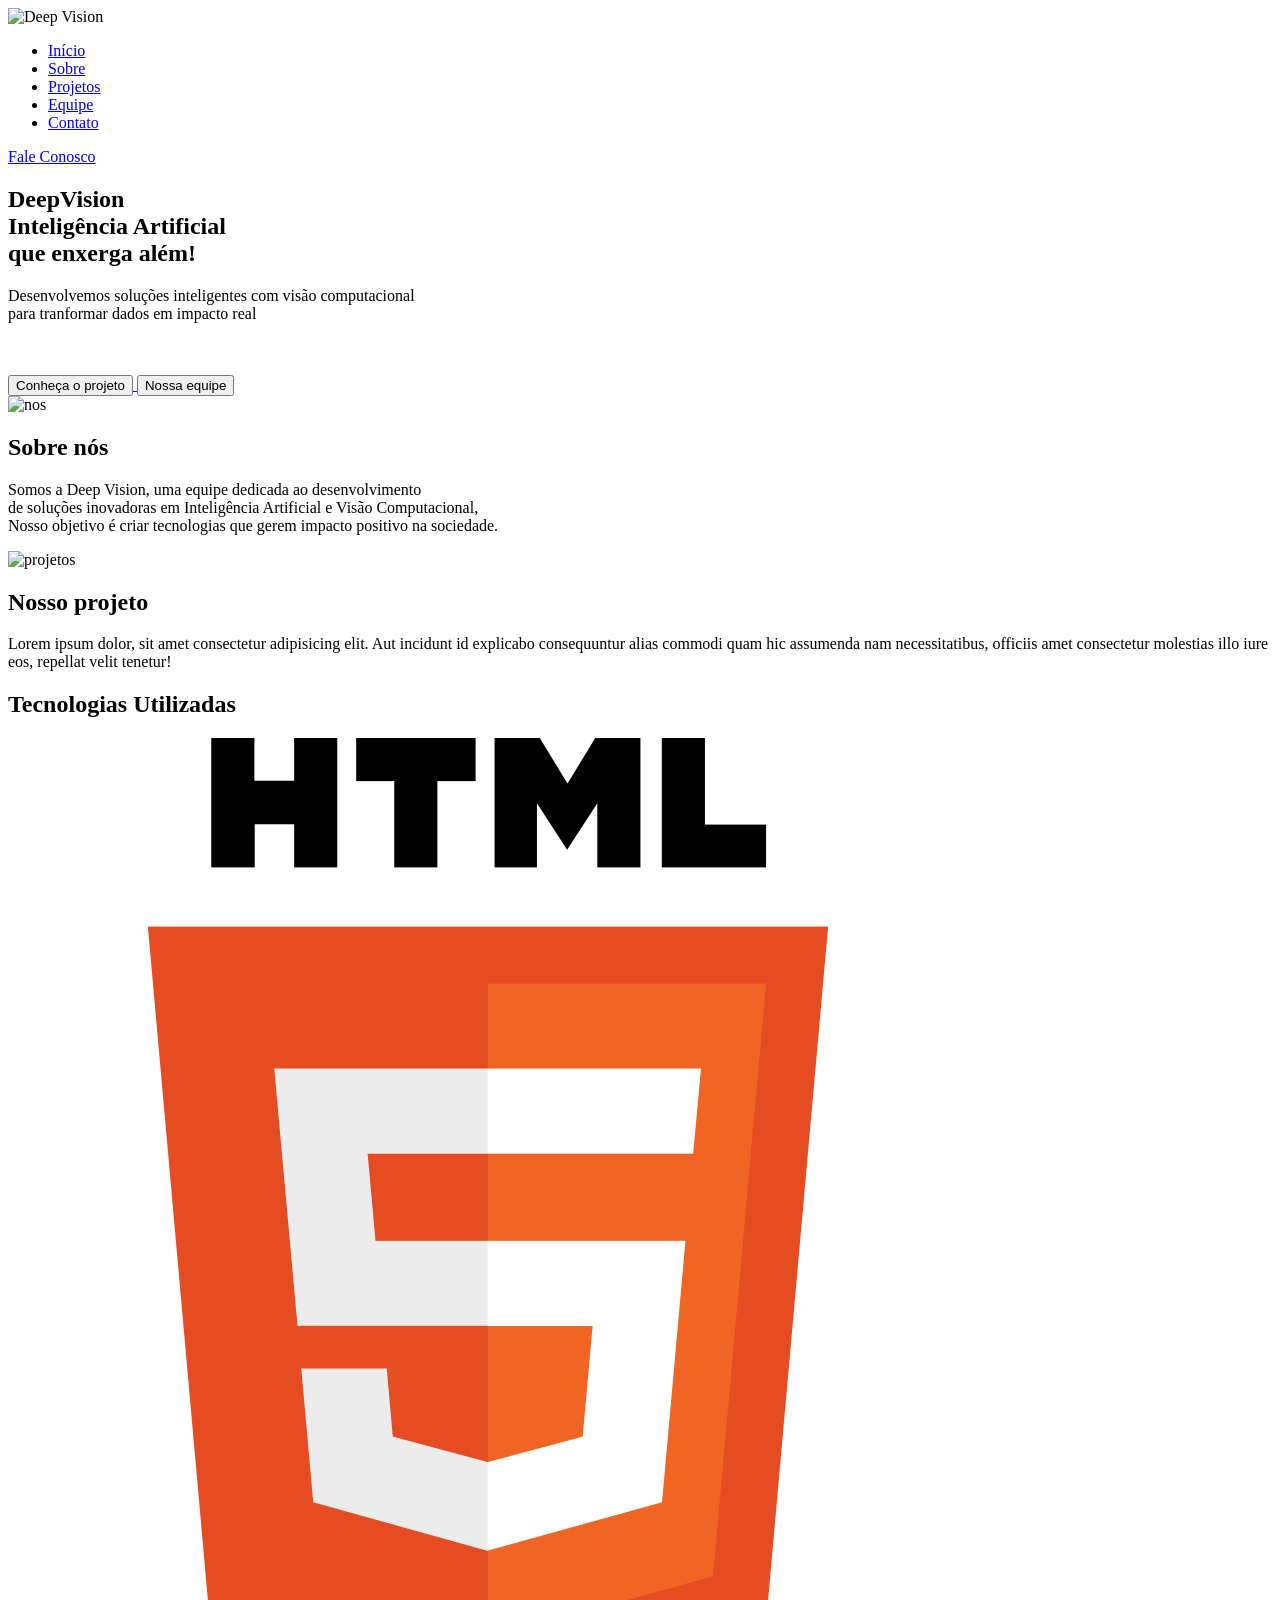
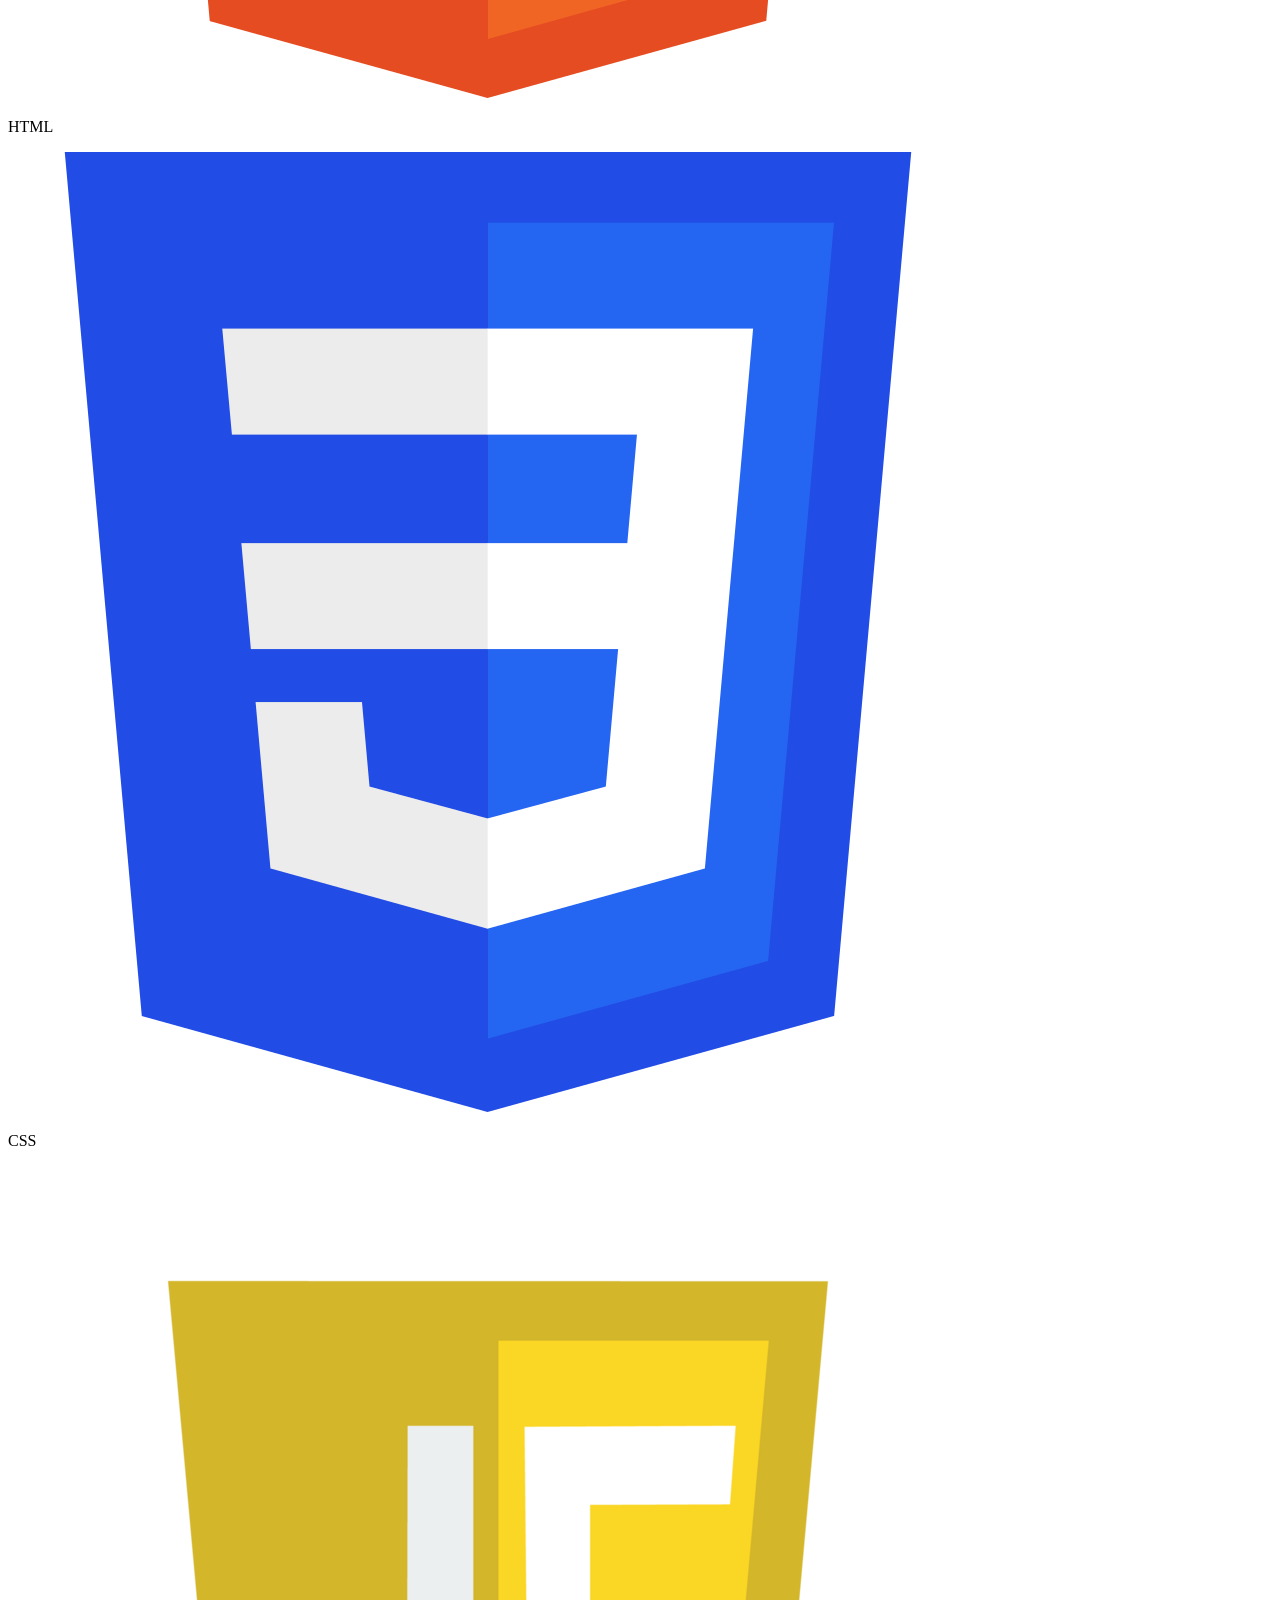
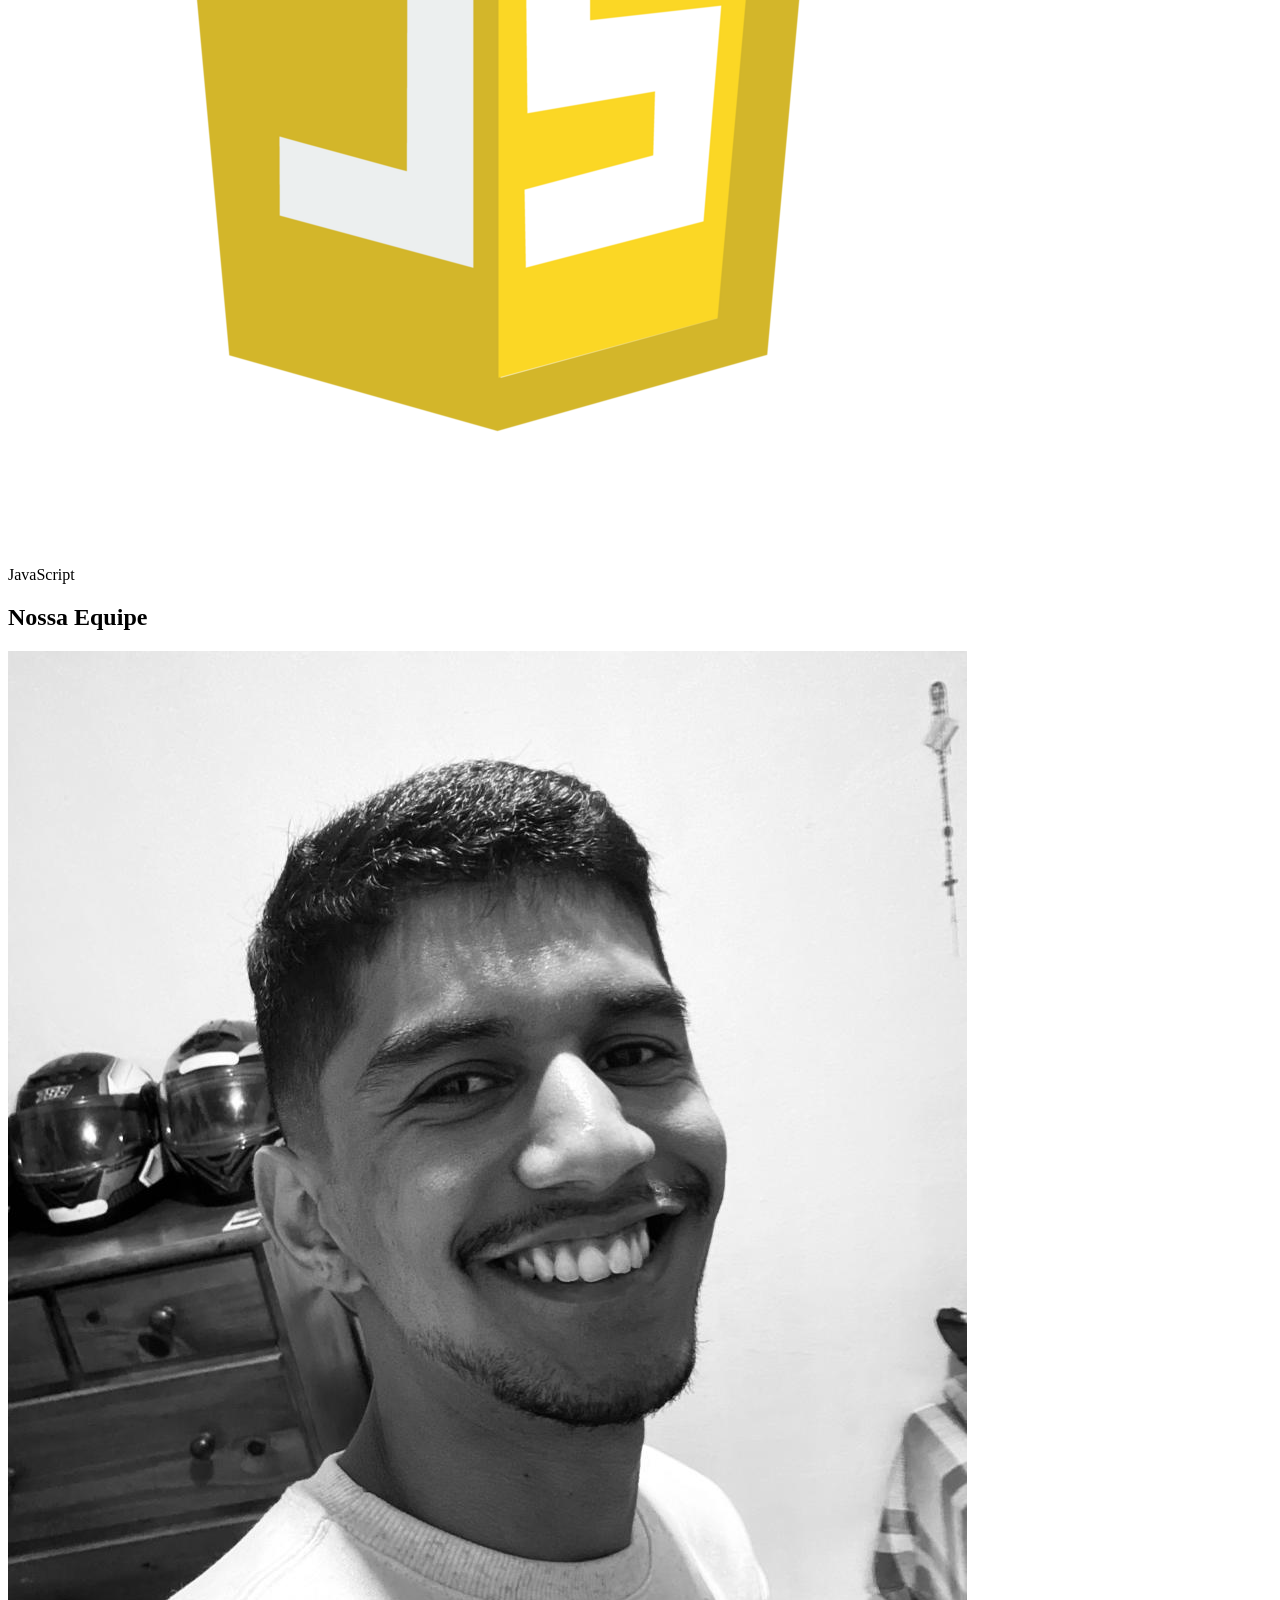
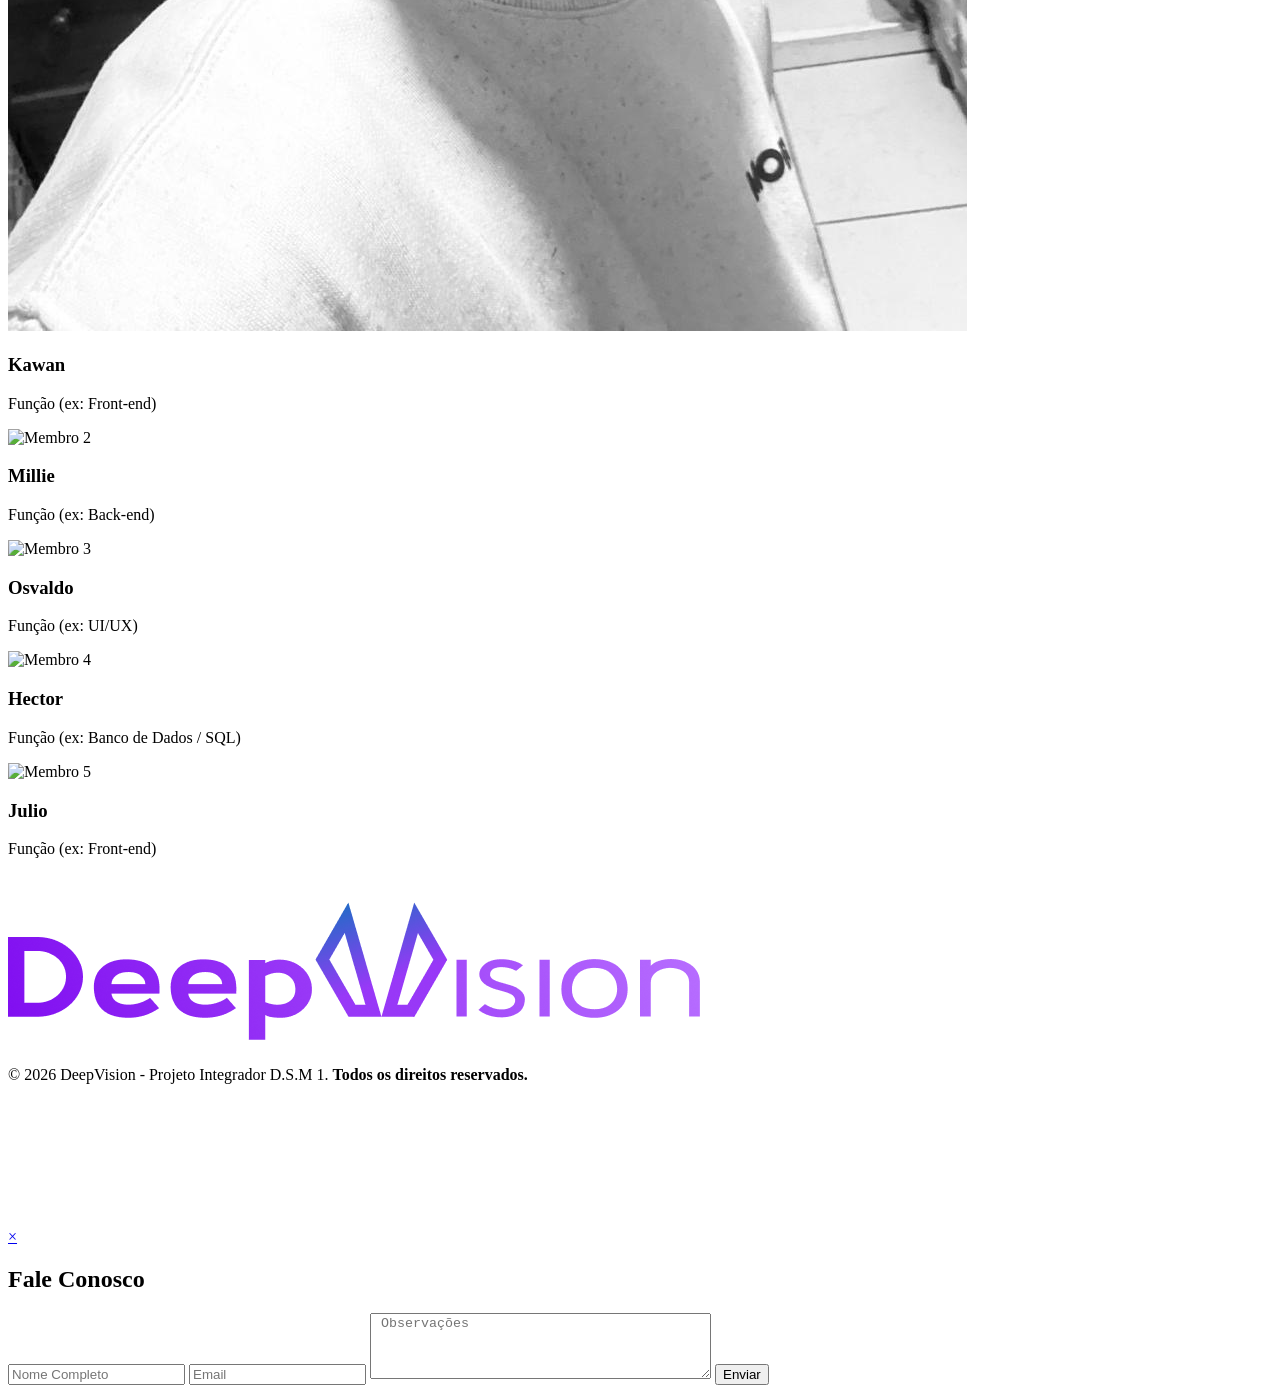
==== commit a2e8bd7e: "Correções, pequenas modificações, e adioções" ====
--- a/WebSite/CodZero_DeepVision/index.html
+++ b/WebSite/CodZero_DeepVision/index.html
@@ -14,6 +14,8 @@
     initial-scale=1.0 = define o zoom inicial = 100%
     -->
     <meta name="viewport" content="width=device-width, initial-scale=1.0" />
+    <!-- Icone pequeno na aba do navegador -->
+     <link rel="shortcut icon" href="logos/icone/Polygon-1.ico" type="image/x-icon">
     <!-- Nome da aba do navegador -->
     <title>DeepVision - Technologies</title>
     <!-- SEO | Mecanismos de busca -->
@@ -45,8 +47,8 @@
         <ul class="menu">
           <li><a href="#">Início</a></li>
           <li><a href="#">Sobre</a></li>
-          <li><a href="#">Projetos</a></li>
-          <li><a href="#">Equipe</a></li>
+          <li><a href="#project">Projetos</a></li>
+          <li><a href="#equipe">Equipe</a></li>
           <li><a href="#">Contato</a></li>
         </ul>
 
@@ -59,16 +61,7 @@
       </nav>
 
       <!-- Tag <SECTION> divide o conteúdo em *BLOCOS* "temáticos", parte independente que se relaciona com o contexto da página. | SEMÂNTICA-->
-      
-    </header>
-
-    <!----------------------------------------------------------------------------------------------------------------------------------->
-    <!----------------------------------------------------------------------------------------------------------------------------------->
-    <!----------------------------------------------------------------------------------------------------------------------------------->
-
-    <main>
-      <!--Section "downHeader" = Sessão HERO -->
-        <section class="downHeader">
+      <section class="downHeader">
         <h1>
           <strong id="format">Deep</strong>Vision <br />
           Inteligência Artificial
@@ -83,11 +76,21 @@
         </p>
 
         <br /><br />
-        <button class="btn" type="checkbox" placeholder="Conheça o projeto">
+        <a href="#project">
+          <button class="btn" type="checkbox" placeholder="Conheça o projeto">
           Conheça o projeto
         </button>
-        <button class="btn" type="checkbox" placeholder="">Nossa equipe</button>
-      </section>
+      </a>
+        
+        <a href="#equipe">
+        </a><button class="btn" type="checkbox" placeholder="">Nossa equipe
+        </button></a>
+      </section>
+    </header>
+
+    <!------------------------------------------------------------------------------------------------------------------------------------------------>
+
+    <main>
       <!-- Abaixo encontra-se uma seção que diz sobre a EQUIPE e alguns dos nossos PROJETOS. -->
       <section class="main1section">
         <div class="textSobre">
@@ -103,7 +106,7 @@
           </p>
         </div>
 
-        <div class="textProjeto">
+        <div class="textProjeto" id="#project">
           <div class="titulo-bloco">
             <img src="/images_icon/Group29.png" alt="projetos" />
             <h1>Nosso projeto</h1>
@@ -122,17 +125,17 @@
         <div class="tech-container">
           <!-- ITEM DE TECNOLOGIA -->
           <div class="tech-item">
-            <img src="images_icon/html.png" alt="HTML" />
+            <img src="images_icon/usados/HTML5_logo_and_wordmark.svg.png" alt="HTML" />
             <p>HTML</p>
           </div>
 
           <div class="tech-item">
-            <img src="images_icon/css.png" alt="CSS" />
+            <img src="images_icon/usados/CSS3_logo.svg.png" alt="CSS"  class="css"/>
             <p>CSS</p>
           </div>
 
           <div class="tech-item">
-            <img src="images_icon/js.png" alt="JavaScript" />
+            <img src="images_icon/usados/javascript-logo-javascript-icon-transparent-free-png.webp" alt="JavaScript" class="javalogo" />
             <p>JavaScript</p>
           </div>
         </div>
@@ -142,7 +145,7 @@
 
         <div class="team-container">
           <!-- MEMBRO -->
-          <div class="member">
+          <div class="member" id="#equipe">
             <img src="membros/Kawan.jpeg" alt="Membro 1" />
             <h3>Kawan</h3>
             <p>Função (ex: Front-end)</p>
@@ -151,19 +154,19 @@
           <div class="member">
             <img src="images/team2.png" alt="Membro 2" />
             <h3>Millie</h3>
-            <p>Função (ex: Front-end)</p>
+            <p>Função (ex: Back-end)</p>
           </div>
 
           <div class="member">
             <img src="images/team3.png" alt="Membro 3" />
             <h3>Osvaldo</h3>
-            <p>Função (ex: Front-end)</p>
+            <p>Função (ex: UI/UX)</p>
           </div>
 
           <div class="member">
             <img src="images/team4.png" alt="Membro 4" />
             <h3>Hector</h3>
-            <p>Função (ex: Front-end)</p>
+            <p>Função (ex: Banco de Dados / SQL)</p>
           </div>
 
           <div class="member">
@@ -229,15 +232,13 @@
         <form>
           <input class="cad" type="text" placeholder="Nome Completo" required />
           <input class="cad" type="email" placeholder="Email" required />
-
+          
           <label>
-            <textarea
-              class="obs"
+            <textarea class="obs"
               rows="4"
               cols="40"
               name="observacoes"
-              id="observacoes"
-              placeholder="Observacao"
+              placeholder=" Observações"
             ></textarea>
           </label>
 
